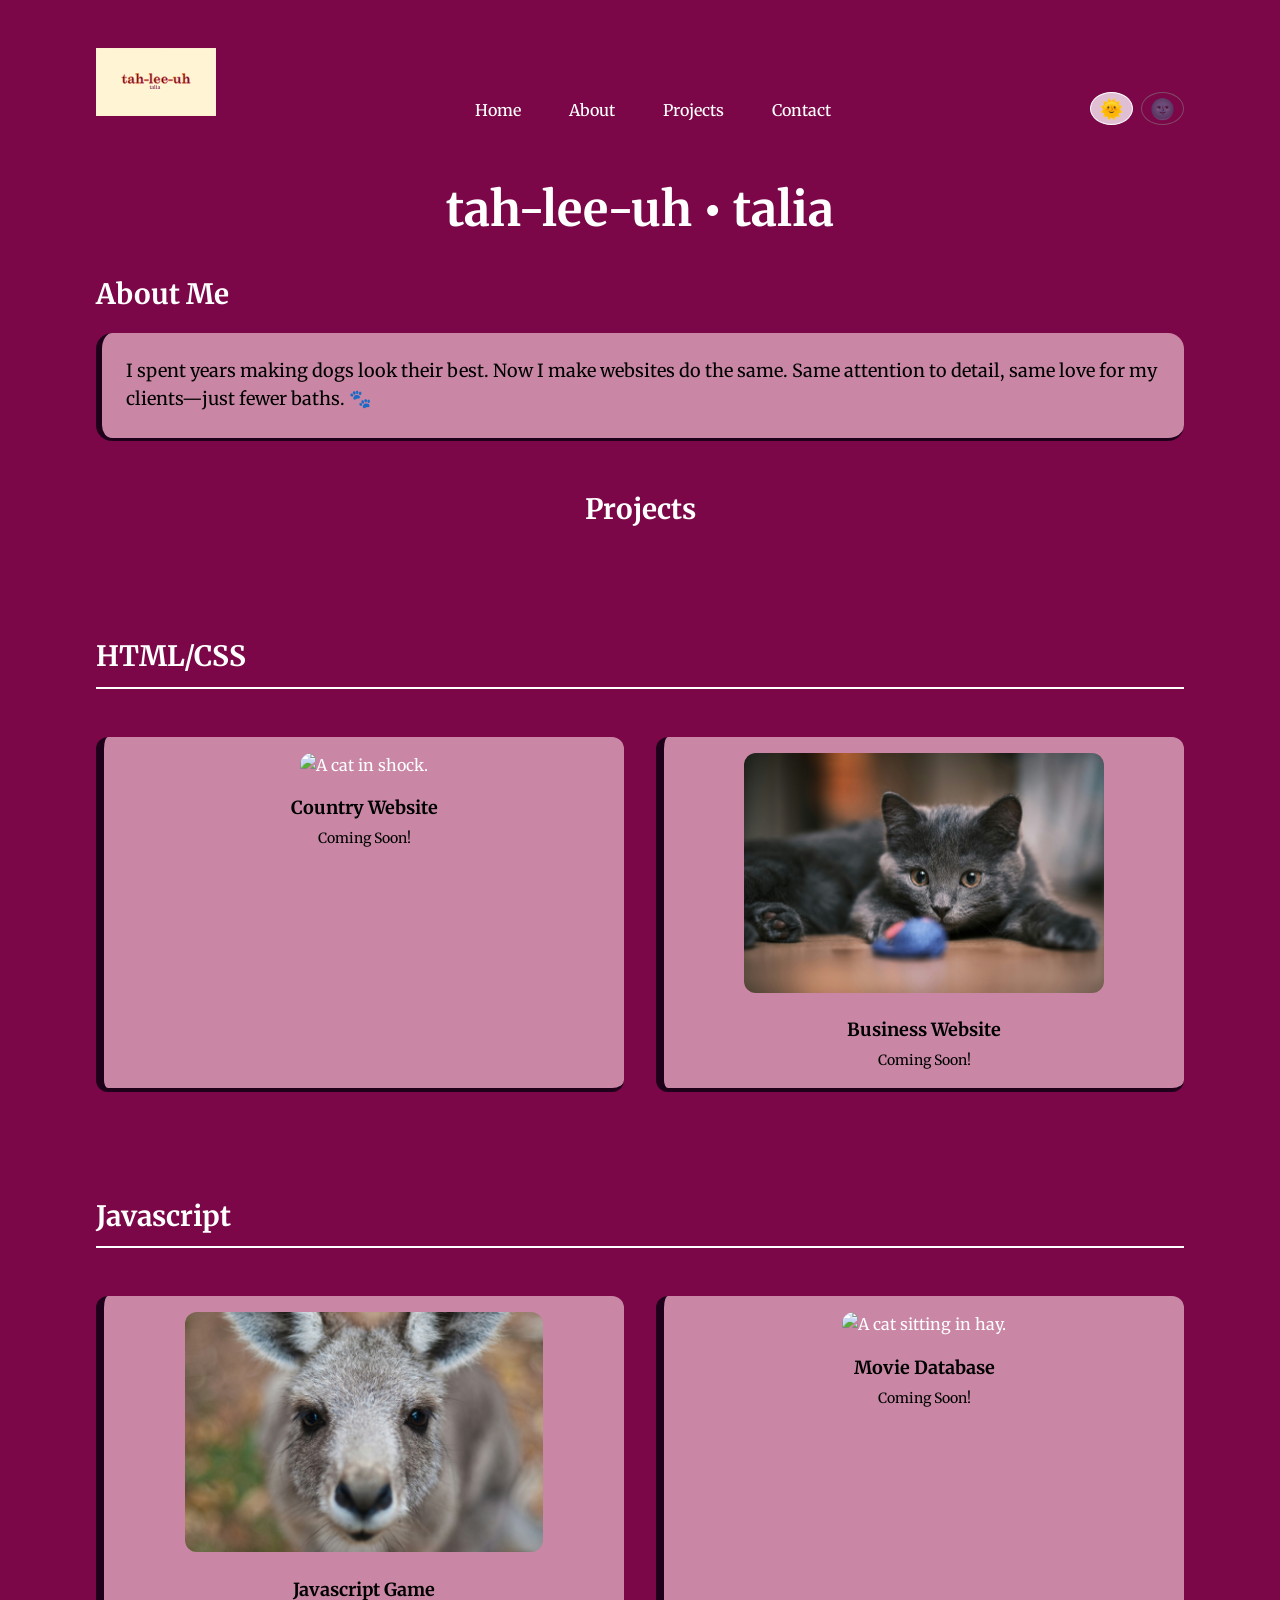
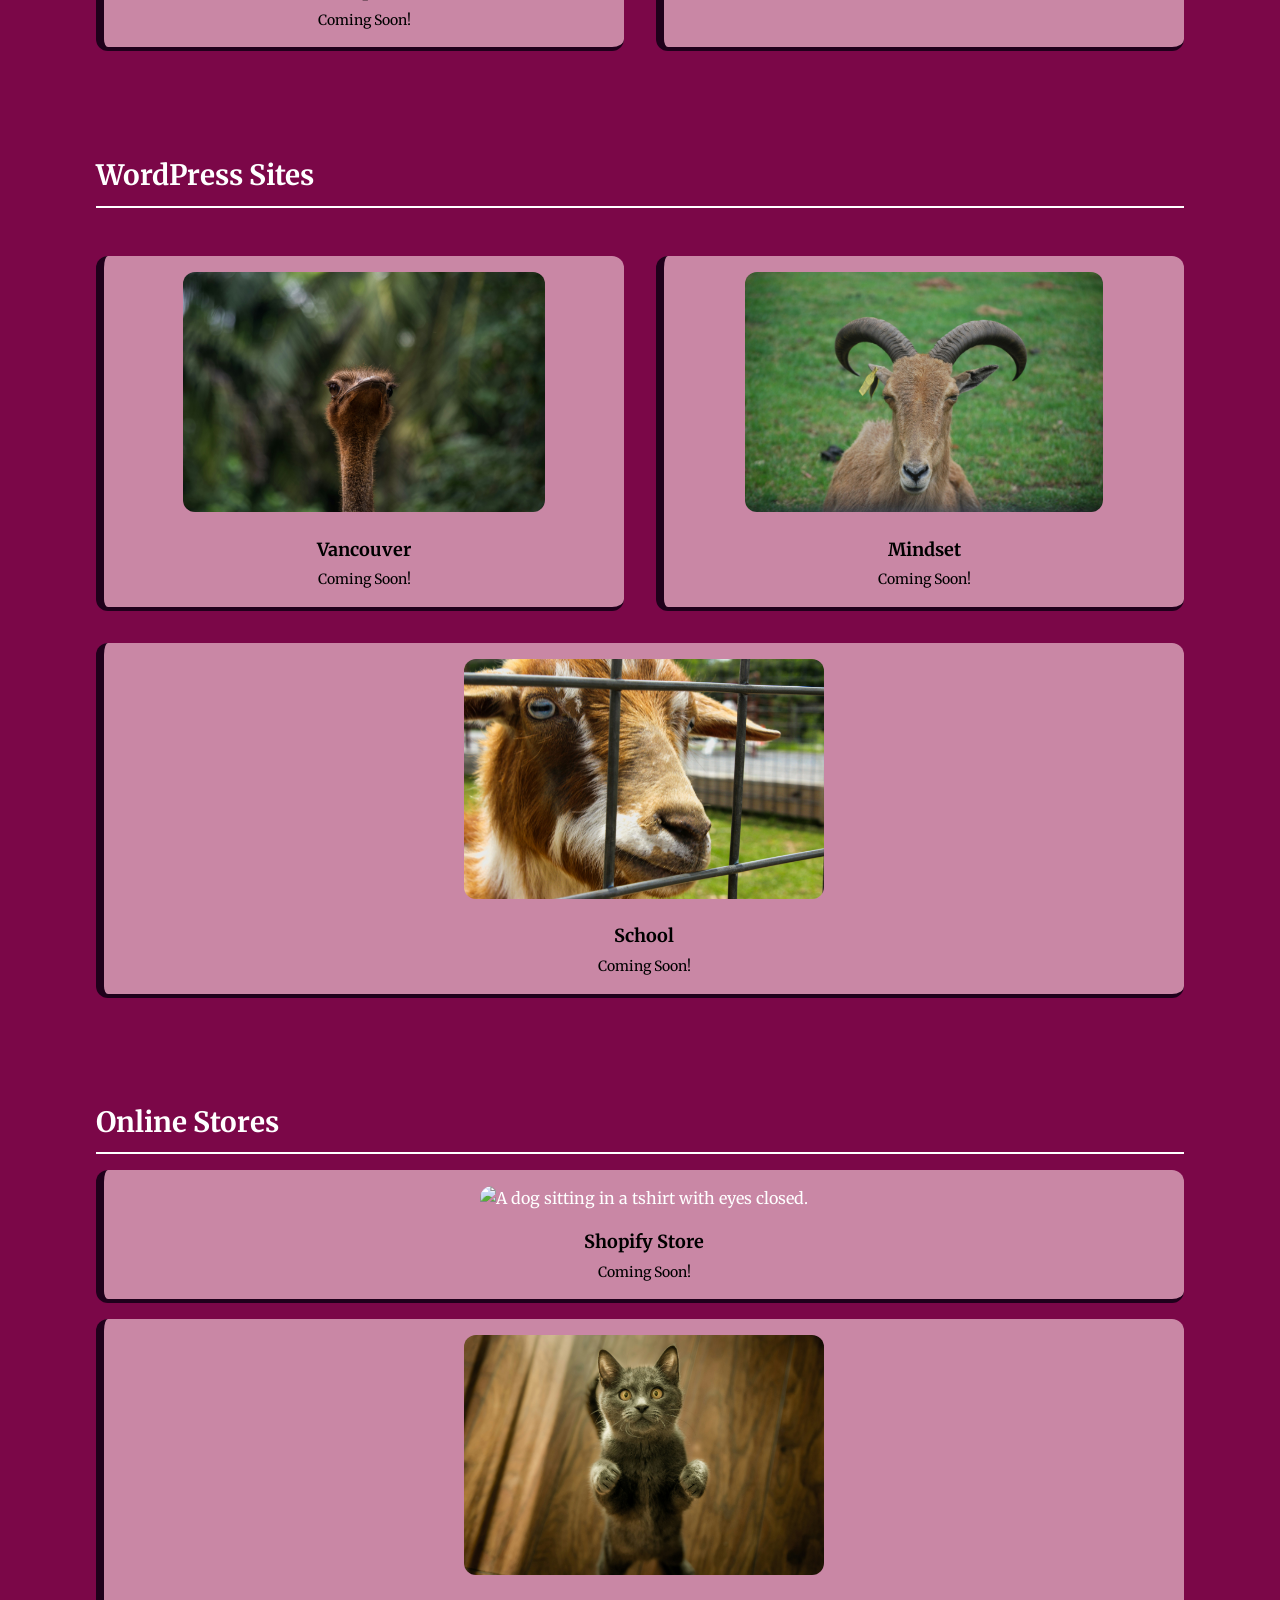
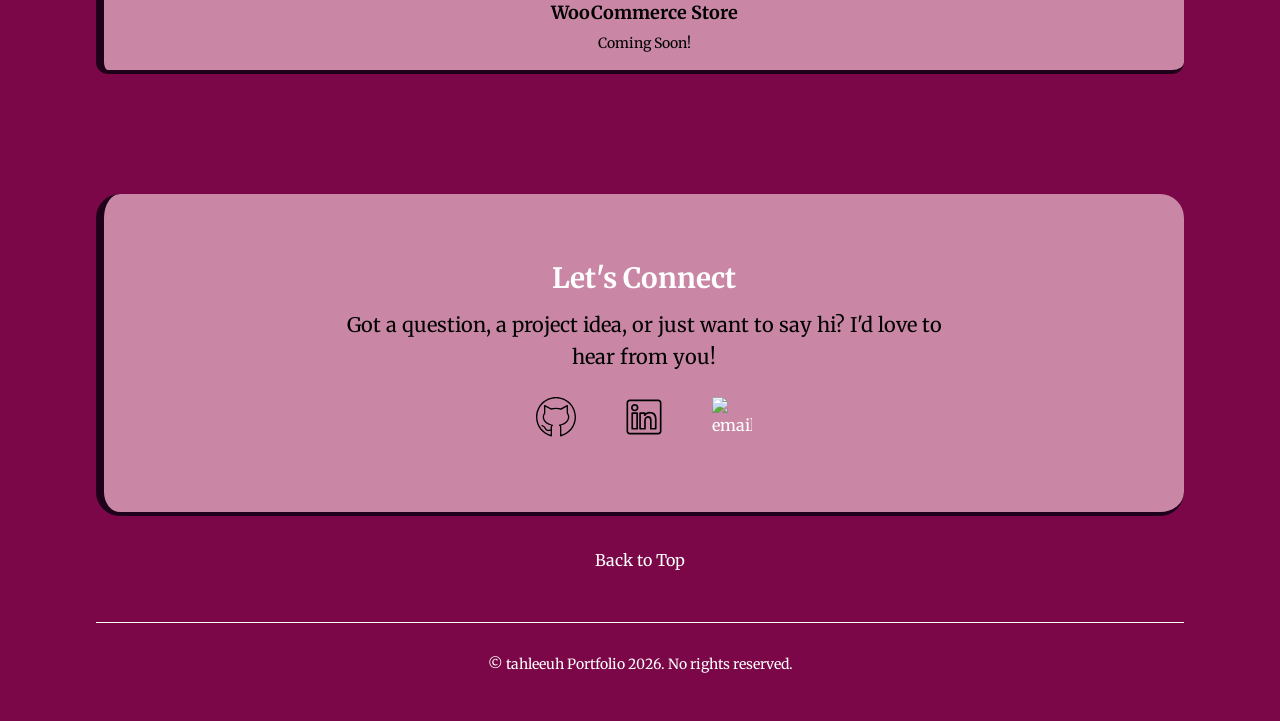
==== index.html @ 6b8c1e4c "deleted the extra htmls as I didn't need them" ====
<!doctype html>
<html lang="en">
  <head>
    <meta charset="UTF-8" />
    <meta name="viewport" content="width=device-width, initial-scale=1.0" />
    <title>tahleeuh portfolio page</title>
    <link rel="stylesheet" href="styles/normalize-fwd.css" />
    <link rel="stylesheet" href="styles/styles.css" />
    <link rel="preconnect" href="https://fonts.googleapis.com" />
    <link rel="preconnect" href="https://fonts.gstatic.com" crossorigin />
    <link
      href="https://fonts.googleapis.com/css2?family=Lexend:wght@100..900&family=Merriweather:ital,opsz,wght@0,18..144,300..900;1,18..144,300..900&display=swap"
      rel="stylesheet"
    />
  </head>
  <body id="top">
    <header class="flexbox">
      <p><img src="images/nav-logo-4.svg" alt="logo" /></p>
      <nav>
        <ul>
          <li><a href="index.html">Home</a></li>
          <li><a href="index.html#about">About</a></li>
          <li><a href="index.html#projects">Projects</a></li>
          <li><a href="index.html#contact">Contact</a></li>
        </ul>
      </nav>
      <div>
        <button
          id="theme-toggle-light"
          aria-label="Toggle light mode"
          title="light"
        >
          🌞
        </button>
        <button
          id="theme-toggle-dark"
          aria-label="Toggle dark mode"
          title="dark"
        >
          🌚
        </button>
      </div>
    </header>

    <main>
      <h1 id="home">tah-lee-uh • talia</h1>

      <section>
        <h2 id="about">About Me</h2>
        <p class="bio">
          I spent years making dogs look their best. Now I make websites do the
          same. Same attention to detail, same love for my clients—just fewer
          baths. 🐾
        </p>
      </section>

      <section class="section-projects">
        <h2 class="projects" id="projects">Projects</h2>
        <!-- Project 1 -->
        <div class="projects">
          <h2>HTML/CSS</h2>
          <article class="projects-wrapper">
            <a href="#"
              ><img
                class="project-image"
                src="images/projects-1-coming-soon-unsplash.jpg"
                alt="A cat in shock."
            /></a>
            <div class="project-title">
              <h2>Country Website</h2>
              <p class="project-date">Coming Soon!</p>
            </div>
          </article>

          <article class="projects-wrapper">
            <a href="#"
              ><img
                class="project-image"
                src="images/projects-2-coming-soon-unsplash.jpg"
                alt="A cat looking at a blue toy mouse."
            /></a>
            <div class="project-title">
              <h2>Business Website</h2>
              <p class="project-date">Coming Soon!</p>
            </div>
          </article>
        </div>

        <div class="projects">
          <h2>Javascript</h2>
          <article class="projects-wrapper">
            <a href="#"
              ><img
                class="project-image"
                src="images/projects-3-coing-soon-unsplash.jpg"
                alt="A kangaroo looking up."
            /></a>
            <div class="project-title">
              <h2>Javascript Game</h2>
              <p class="project-date">Coming Soon!</p>
            </div>
          </article>

          <article class="projects-wrapper">
            <a href="#"
              ><img
                class="project-image"
                src="images/projects-4-coming-soon-unsplash.jpg"
                alt="A cat sitting in hay."
            /></a>
            <div class="project-title">
              <h2>Movie Database</h2>
              <p class="project-date">Coming Soon!</p>
            </div>
          </article>
        </div>

        <div class="projects">
          <h2>WordPress Sites</h2>
          <article class="projects-wrapper">
            <a href="#"
              ><img
                class="project-image"
                src="images/projects-5-coming-soon-unsplash.jpg"
                alt="An ostrich staring blankly."
            /></a>
            <div class="project-title">
              <h2>Vancouver</h2>
              <p class="project-date">Coming Soon!</p>
            </div>
          </article>

          <article class="projects-wrapper">
            <a href="#"
              ><img
                class="project-image"
                src="images/projects-6-coming-soon-unsplash.jpg"
                alt="A goat squinting."
            /></a>
            <div class="project-title">
              <h2>Mindset</h2>
              <p class="project-date">Coming Soon!</p>
            </div>
          </article>

          <article class="projects-wrapper">
            <a href="#"
              ><img
                class="project-image"
                src="images/projects-7-coming-soon-unsplash.jpg"
                alt="A goat staring through a fence."
            /></a>
            <div class="project-title">
              <h2>School</h2>
              <p class="project-date">Coming Soon!</p>
            </div>
          </article>
        </div>

        <div class="projects">
          <h2>Online Stores</h2>
          <article class="projects-wrapper">
            <a href="#"
              ><img
                class="project-image"
                src="images/projects-8-coming-soon-unsplash.jpg"
                alt="A dog sitting in a tshirt with eyes closed."
            /></a>
            <div class="project-title">
              <h2>Shopify Store</h2>
              <p class="project-date">Coming Soon!</p>
            </div>
          </article>

          <article class="projects-wrapper">
            <a href="#"
              ><img
                class="project-image"
                src="images/projects-9-coming-soon-unsplash.jpg"
                alt="A cat looking up on hinds."
            /></a>
            <div class="project-title">
              <h2>WooCommerce Store</h2>
              <p class="project-date">Coming Soon!</p>
            </div>
          </article>
        </div>
      </section>

      <!-- Let's Connect Section -->
      <section class="social-media" id="contact">
        <h2>Let's Connect</h2>
        <p class="connect-message">
          Got a question, a project idea, or just want to say hi? I'd love to
          hear from you!
        </p>

        <div class="social-links">
          <a href="https://github.com/taliaairma">
            <img
              class="social-icon"
              src="images/github-icon.svg"
              alt="github-icon"
              width="40"
              height="40"
            />
          </a>

          <a href="https://www.linkedin.com/in/talia-lhi-zhuang/">
            <img
              class="social-icon"
              src="images/linkedin-icon.svg"
              alt="linkedin-icon"
              width="40"
              height="40"
            />
          </a>

          <a href="mailto:talia.irma_@live.com">
            <img
              class="social-icon"
              src="images/email-icon.svg"
              alt="email-icon"
              width="40"
              height="40"
            />
          </a>
        </div>
      </section>
      <p><a href="#top">Back to Top</a></p>
    </main>
    <footer>
      <p>&copy; tahleeuh Portfolio 2026. No rights reserved.</p>
    </footer>

    <script src="scripts/javascript.js"></script>
  </body>
</html>
---- styles/styles.css ----
body {
  background-color: #7b0748;
  font-family: "Merriweather", serif;
  line-height: 1.6;
  font-size: 1rem;
  color: #ffffff;
  margin: 0;
  padding: 1rem;
}

h1,
h2,
h3,
h4,
h5,
h6 {
  margin: 0.5em 0;
}

h1 {
  font-size: 2rem;
  text-align: center;
}

h2 {
  font-size: 1.5rem;
}

/* Links */
a {
  color: #ffffff;
  text-decoration: none;
}

a:hover {
  color: #1f001b;
  text-decoration: none;
}

/* Header */
.flexbox {
  display: flex;
  justify-content: space-between;
  align-items: baseline;
  flex-wrap: wrap;
  gap: 1rem;
  margin-bottom: 2rem;
}

.flexbox img {
  width: 120px;
  align-items: baseline;
  /* height: auto; */
}

nav ul {
  display: flex;
  justify-content: center;
  list-style: none;
  gap: 2rem;
  padding: 0;
  margin: 0;
}

nav a {
  font-weight: 500;
  padding: 0.5rem;
}

/* Theme Toggle Buttons */
header div {
  display: flex;
  gap: 0.5rem;
}

#theme-toggle-light,
#theme-toggle-dark {
  background: none;
  border: 1px solid #ffffff;
  border-radius: 50%;
  font-size: 1.25rem;
  cursor: pointer;
  padding: 0.25rem 0.5rem;
  transition: transform 0.2s;
}

#theme-toggle-light:hover,
#theme-toggle-dark:hover {
  transform: scale(1.1);
}

/* Bio */
.bio {
  font-size: 1.125rem;
  background-color: #c987a5;
  color: #000000;
  padding: 1.5rem;
  border-radius: 16px;
  border-left: 6.5px solid #1f001b;
  border-bottom: 3.5px solid #1f001b;
  margin: 1rem 0;
}

/* Projects Section */
.section-projects {
  margin: 2rem 0;
}

/* Each category group (HTML/CSS, Javascript, etc.) */
.projects {
  margin-bottom: 2.5rem;
}

/* Project Titles */
.projects > h2 {
  color: #ffffff;
  border-bottom: 2px solid #ffffff;
  padding-bottom: 0.5rem;
  margin-bottom: 1rem;
}

/* Individual Project Card */
.projects-wrapper {
  display: flex;
  align-items: center;
  gap: 1rem;
  background-color: #c987a5;
  color: #000000;
  border-radius: 12px;
  padding: 1rem;
  margin-bottom: 1rem;
  border-left: 8px solid #1f001b;
  border-bottom: 4px solid #1f001b;
  transition:
    transform 0.2s,
    box-shadow 0.2s;
}

.projects-wrapper:hover {
  transform: translateY(-4px);
  box-shadow: 0 4px 12px rgba(255, 255, 255, 0.637);
}

/* Project Image */
.project-image {
  width: 120px;
  height: 120px;
  object-fit: cover;
  border-radius: 12px;
}

/* Project Text Area */
.project-title h2,
.project-title h3 {
  margin: 0;
  font-size: 1.125rem;
}

.project-date {
  margin: 0.25rem 0 0;
  font-size: 0.875rem;
  color: #000000;
}

/* Back to Top Link */
main > p {
  text-align: center;
  margin: 2rem 0;
}

main > p a {
  display: inline-block;
  color: #ffffff;
}

main > p a:hover {
  text-decoration: none;
  color: #e05a8a;
  transform: scale(1.1);
}

/* Let's Connect Section */
.social-media {
  text-align: center;
  background-color: #c987a5;
  border-left: 8px solid #1f001b;
  border-bottom: 4px solid #1f001b;
  border-radius: 24px;
  color: #000000;
  padding: 2rem 1.5rem;
  margin: 3rem 0 2rem;
}

.social-media h2 {
  color: #ffffff;
  margin-bottom: 0.5rem;
}

.connect-message {
  font-size: 1.125rem;
  max-width: 500px;
  margin: 0 auto 1.5rem;
}

.social-links {
  display: flex;
  flex-wrap: wrap;
  justify-content: center;
  gap: 2rem;
}

.social-icon {
  display: inline-flex;
  flex-wrap: wrap;
  align-items: center;
  gap: 0.5rem;
}

.social-icon:hover {
  transform: translateY(-4px);
  text-decoration: none;
}

.social-icon .icon {
  width: 40px;
  height: 40px;
}

.social-icon span {
  font-size: 0.875rem;
  font-weight: 500;
}

/* Footer */
footer {
  text-align: center;
  margin-top: 3rem;
  padding-top: 1rem;
  border-top: 1px solid #ffffff;
  font-size: 0.875rem;
}

/* --------------------------------
# Desktop Styles
----------------------------------- */
@media (min-width: 48em) {
  body {
    max-width: 1920px;
    margin: 0 auto;
    padding: 2rem 4rem;
  }

  h1 {
    font-size: 3rem;
  }

  h2 {
    font-size: 1.75rem;
  }

  /* Project Grid */
  .section-projects {
    display: flex;
    flex-direction: column;
    gap: 3rem;
  }

  /* Make all project cards in a row have consistent styling */
  .projects-wrapper {
    flex-direction: column;
    text-align: center;
  }

  .project-image {
    width: 100%;
    height: 200px;
    object-fit: cover;
  }

  .project-title h3 {
    margin-top: 0.75rem;
  }

  /* Category Headings */
  .projects > h2 {
    width: 100%;
  }

  /* Project 1 & 2: HTML/CSS */
  .projects:first-child {
    display: flex;
    flex-wrap: wrap;
    gap: 2rem;
    justify-content: center;
  }

  .projects:first-child .projects-wrapper {
    flex: 1;
    min-width: calc(50% - 2rem);
    margin-bottom: 0;
  }

  /* Projects 3 & 4: Javascript */
  .projects:nth-child(2) {
    display: flex;
    flex-wrap: wrap;
    gap: 2rem;
    justify-content: center;
  }

  .projects:nth-child(2) .projects-wrapper {
    flex: 1;
    min-width: calc(50% - 2rem);
    margin-bottom: 0;
  }

  /* Projects 5, 6 & 7: WordPress */
  .projects:nth-child(3) {
    display: flex;
    flex-wrap: wrap;
    justify-content: center;
    gap: 2rem;
  }

  .projects:nth-child(3) .projects-wrapper {
    flex: 1;
    min-width: calc(33.333% - 2rem);
    margin-bottom: 0;
  }

  /* Project 8 & 9: Online Stores */
  .projects:nth-child(4) {
    display: flex;
    flex-wrap: wrap;
    justify-content: center;
    gap: 2rem;
  }

  .projects:nth-child(4) .projects-wrapper {
    flex: 1;
    min-width: calc(50% - 2rem);
    margin-bottom: 0;
  }

  /* Let's Connect Desktop Styles */
  .social-media {
    padding: 3rem 2rem;
    margin: 4rem 0 2rem;
  }

  .connect-message {
    font-size: 1.25rem;
    max-width: 600px;
  }

  .social-icon .icon {
    width: 48px;
    height: 48px;
  }

  .social-links {
    gap: 3rem;
  }
}

/* ------------------------------------------
# Extra Large Desktop
-------------------------------------------- */

@media (min-width: 75em) {
  body {
    padding: 2rem 6rem;
  }

  .project-image {
    height: 240px;
  }

  .projects-wrapper {
    transition:
      transform 0.3s,
      box-shadow 0.3s;
  }

  .projects-wrapper:hover {
    transform: translateY(-8px);
    box-shadow: 0 8px 24px rgba(255, 255, 255, 0.637);
  }
}

/* --------------------------------
# Ultra Wide 
-------------------------------- */
@media (min-width: 120em) {
  body {
    max-width: 1920px;
    margin: 0 auto;
    padding: 2rem 8rem;
  }

  .section-projects {
    gap: 4rem;
  }

  .project-image {
    height: 260px;
  }

  .projects > h2 {
    font-size: 2rem;
  }

  .project-title h2,
  .project-title h3 {
    font-size: 1.35rem;
  }

  .project-date {
    font-size: 1rem;
  }
}

/* --------------------------------
# Dark Mode Styles
-------------------------------- */
body.dark-mode {
  background-color: #1f001b;
  color: #ffffff;
}

body.dark-mode .bio {
  background-color: #1f001b;
  border-left-color: #7b0748;
  border-bottom-color: #7b0748;
  color: #f5e6e6;
}

body.dark-mode .projects-wrapper {
  background-color: #1f001b;
  border-left: 8px solid #7b0748;
  border-bottom: 2px solid #7b0748;
  color: #ffffff;
  /* box-shadow: 0 2px 8px rgba(255, 255, 255, 0.637); */
}

body.dark-mode .projects-wrapper:hover {
  box-shadow: rgba(255, 255, 255, 0.637);
}

body.dark-mode .project-date {
  color: #ffffff;
}

body.dark-mode a {
  color: #ffa0c0;
}

body.dark-mode a:hover {
  color: #ffffff;
}

body.dark-mode main > p a {
  /* background-color: #ff7bac; */
  color: #ffffff;
}

body.dark-mode footer {
  border-top-color: #7b0748;
}

body.dark-mode .social-media {
  background-color: #1f001b;
  border-left: 8px solid #7b0748;
  border-bottom: 4px solid #7b0748;
  color: #ffffff;
}

body.dark-mode .social-media h2 {
  color: #ffa0c0;
}

body.dark-mode .social-icon {
  filter: drop-shadow(0 0 2px #ffffff) brightness(1.1);
}

body.dark-mode .social-icon:hover {
  filter: brightness(1.2);
  transform: translateY(-4px);
  /* box-shadow: 0 2px 8px rgba(251, 241, 252, 0.788); */
}

/* Dark Mode theme buttons - active state */
body.dark-mode #theme-toggle-light {
  opacity: 0.5;
  border-color: #888;
}

body.dark-mode #theme-toggle-dark {
  opacity: 1;
  border-color: #ffffff;
  background-color: rgba(255, 123, 172, 0.219);
}

/* Light Mode theme buttons - active state */
body:not(.dark-mode) #theme-toggle-light {
  opacity: 1;
  border-color: #ffffff;
  background-color: rgba(251, 241, 252, 0.788);
}

body:not(.dark-mode) #theme-toggle-dark {
  opacity: 0.5;
  border-color: #888;
}
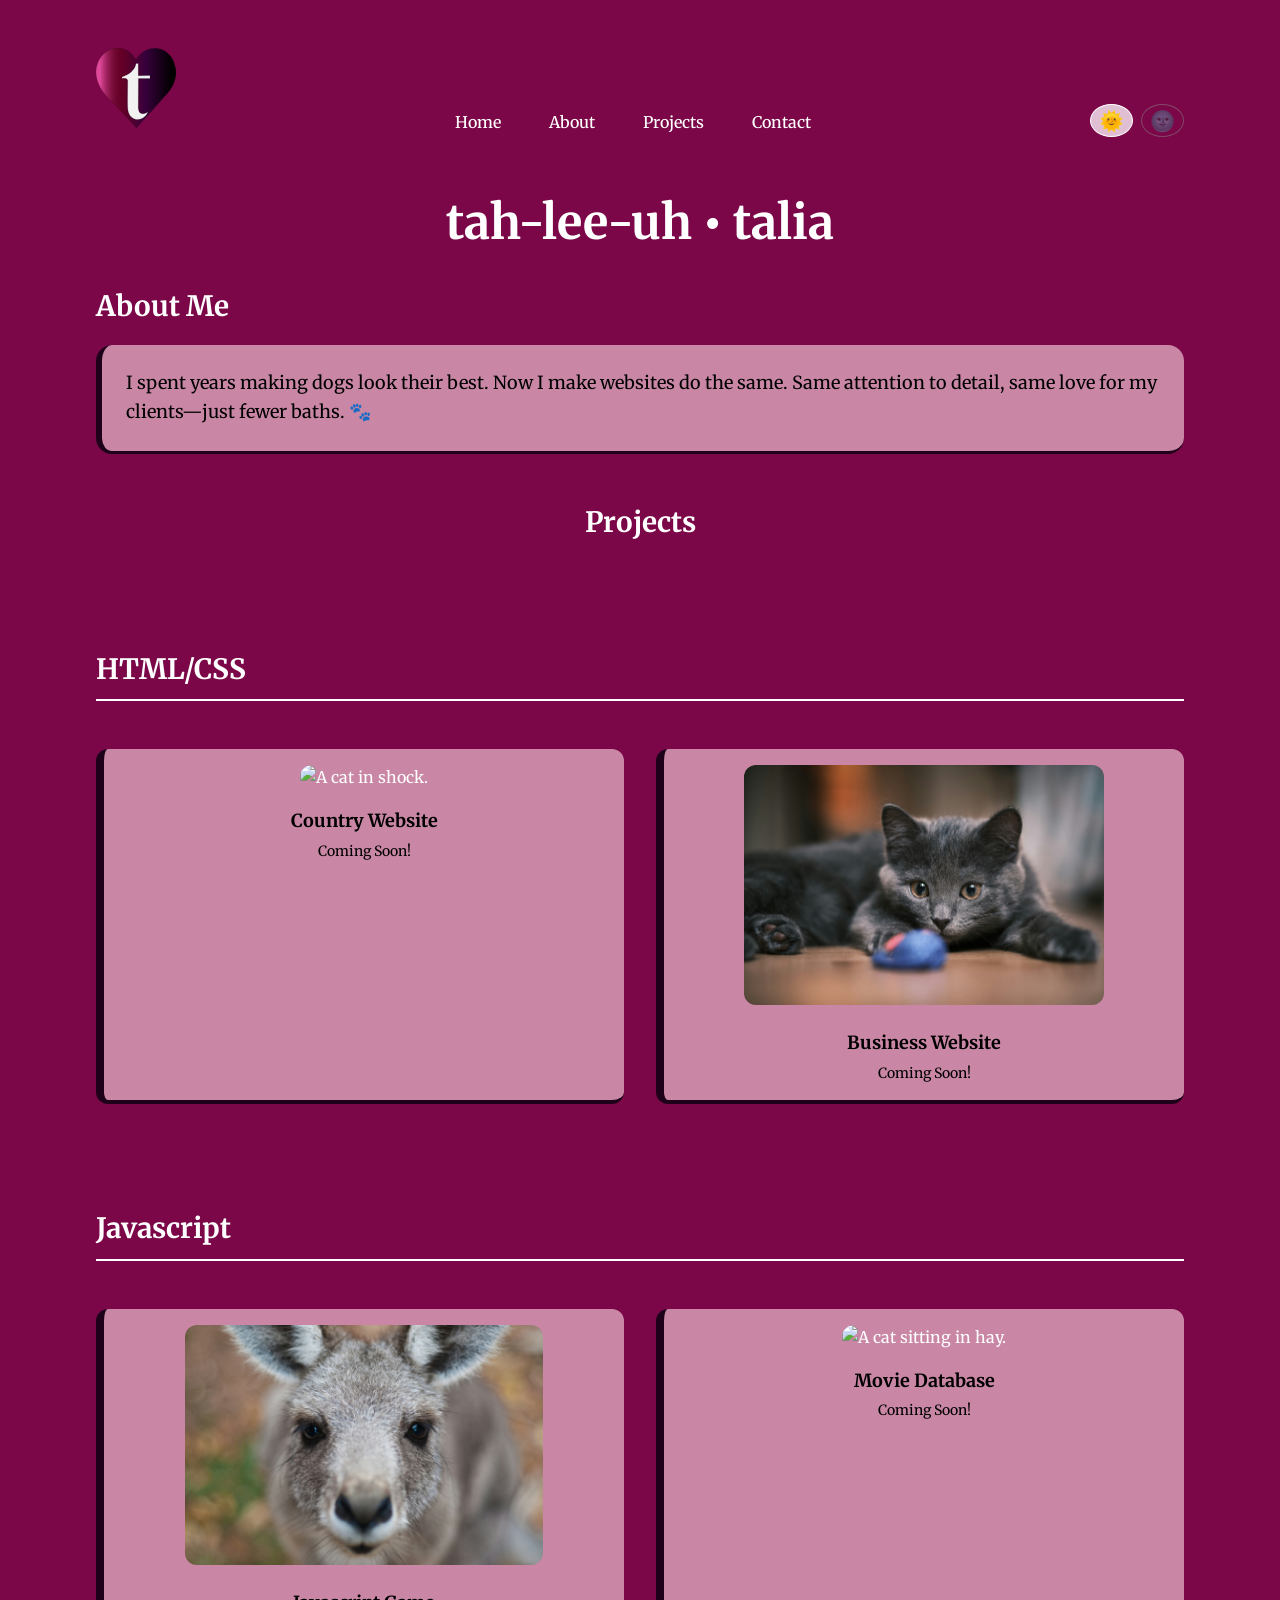
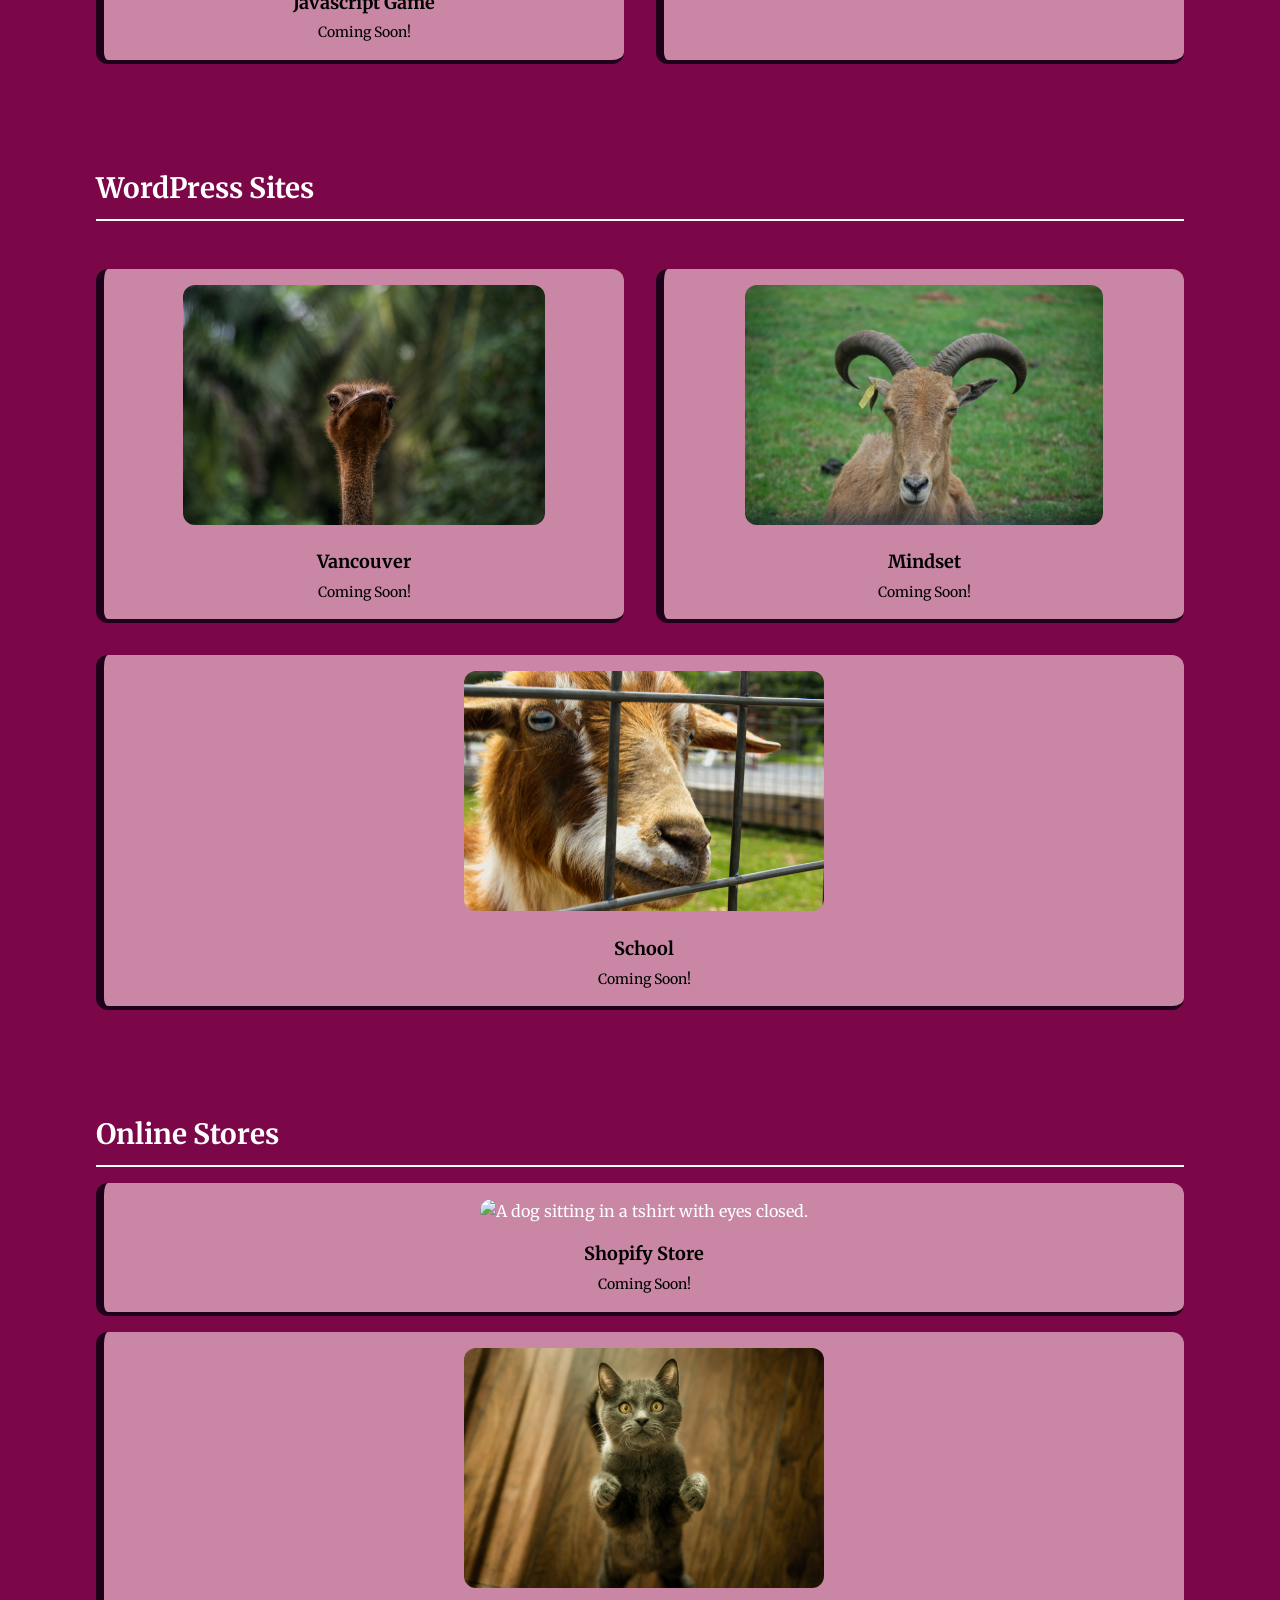
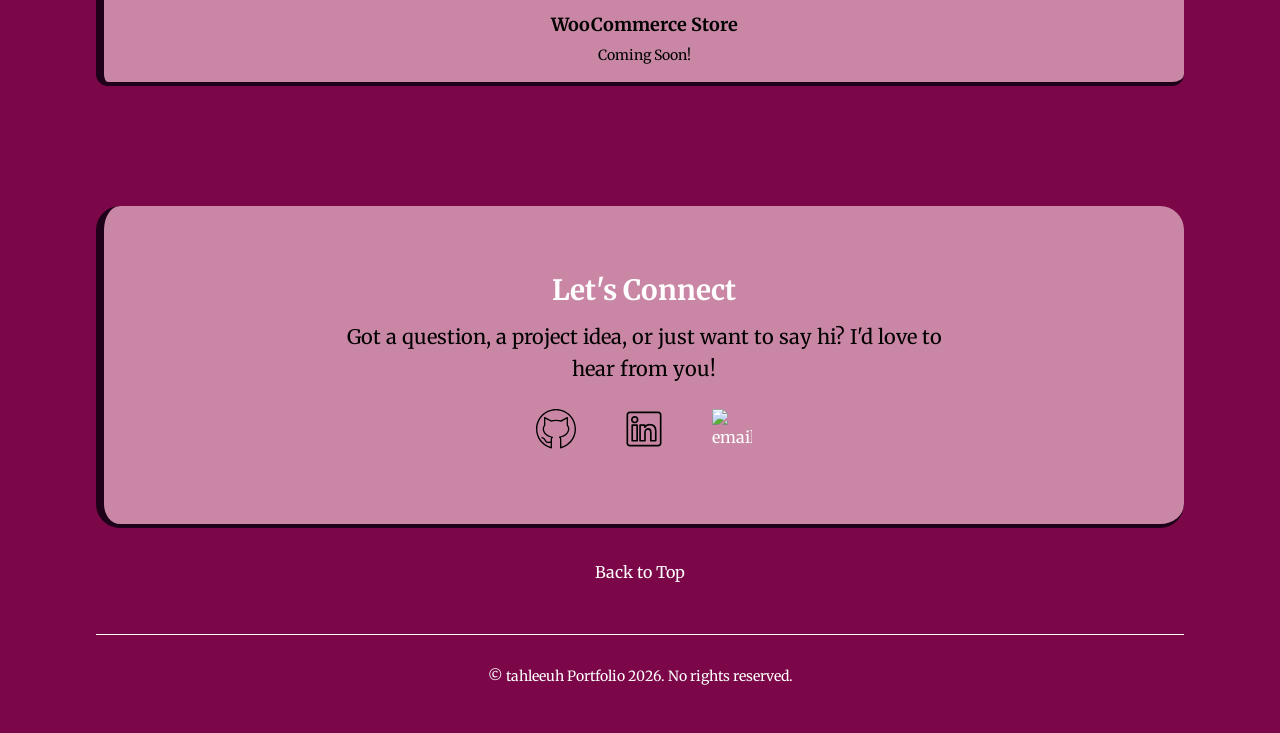
==== commit 09a8e283: "Changed logo and added favicon" ====
--- a/index.html
+++ b/index.html
@@ -6,6 +6,7 @@
     <title>tahleeuh portfolio page</title>
     <link rel="stylesheet" href="styles/normalize-fwd.css" />
     <link rel="stylesheet" href="styles/styles.css" />
+    <link rel="shortcut icon" href="images/logo.svg" type="image/x-icon" />
     <link rel="preconnect" href="https://fonts.googleapis.com" />
     <link rel="preconnect" href="https://fonts.gstatic.com" crossorigin />
     <link
@@ -15,7 +16,7 @@
   </head>
   <body id="top">
     <header class="flexbox">
-      <p><img src="images/nav-logo-4.svg" alt="logo" /></p>
+      <p><img src="images/logo.svg" alt="logo" /></p>
       <nav>
         <ul>
           <li><a href="index.html">Home</a></li>
--- a/styles/styles.css
+++ b/styles/styles.css
@@ -48,7 +48,7 @@
 }
 
 .flexbox img {
-  width: 120px;
+  width: 80px;
   align-items: baseline;
   /* height: auto; */
 }
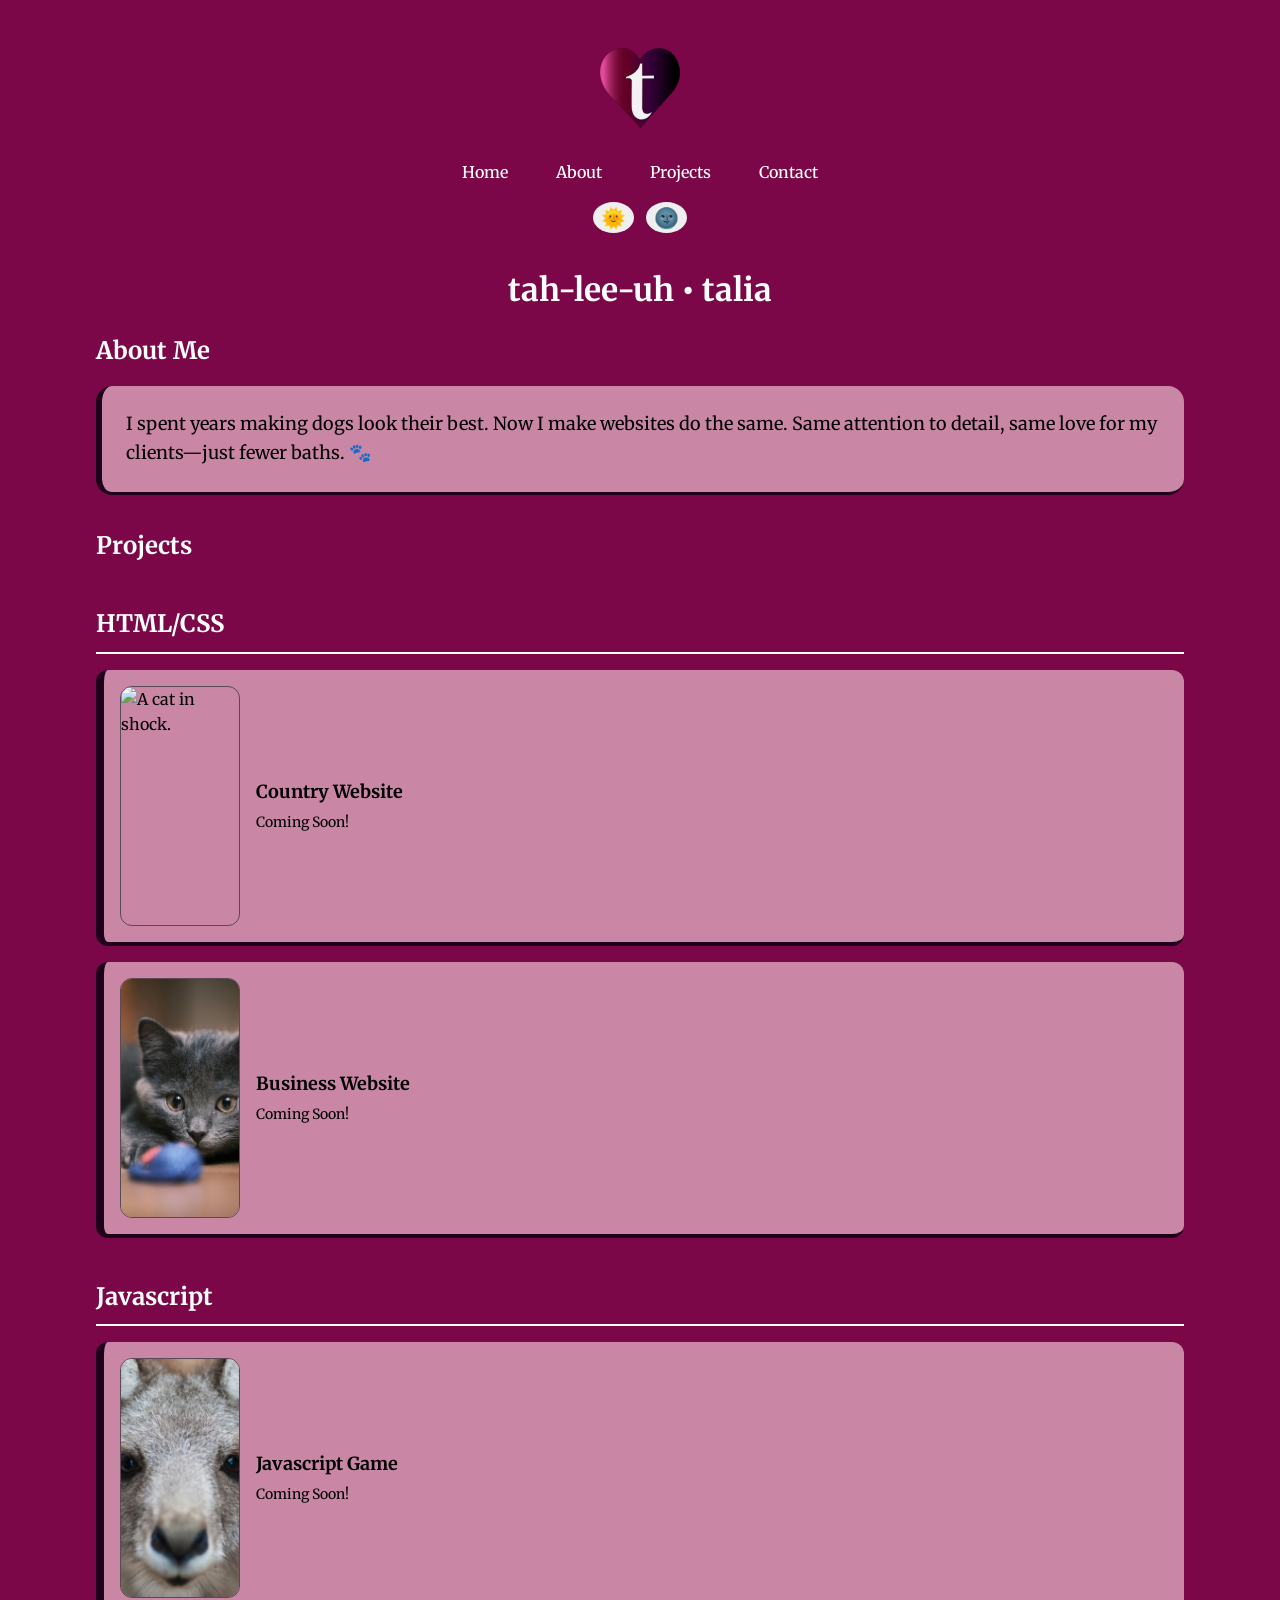
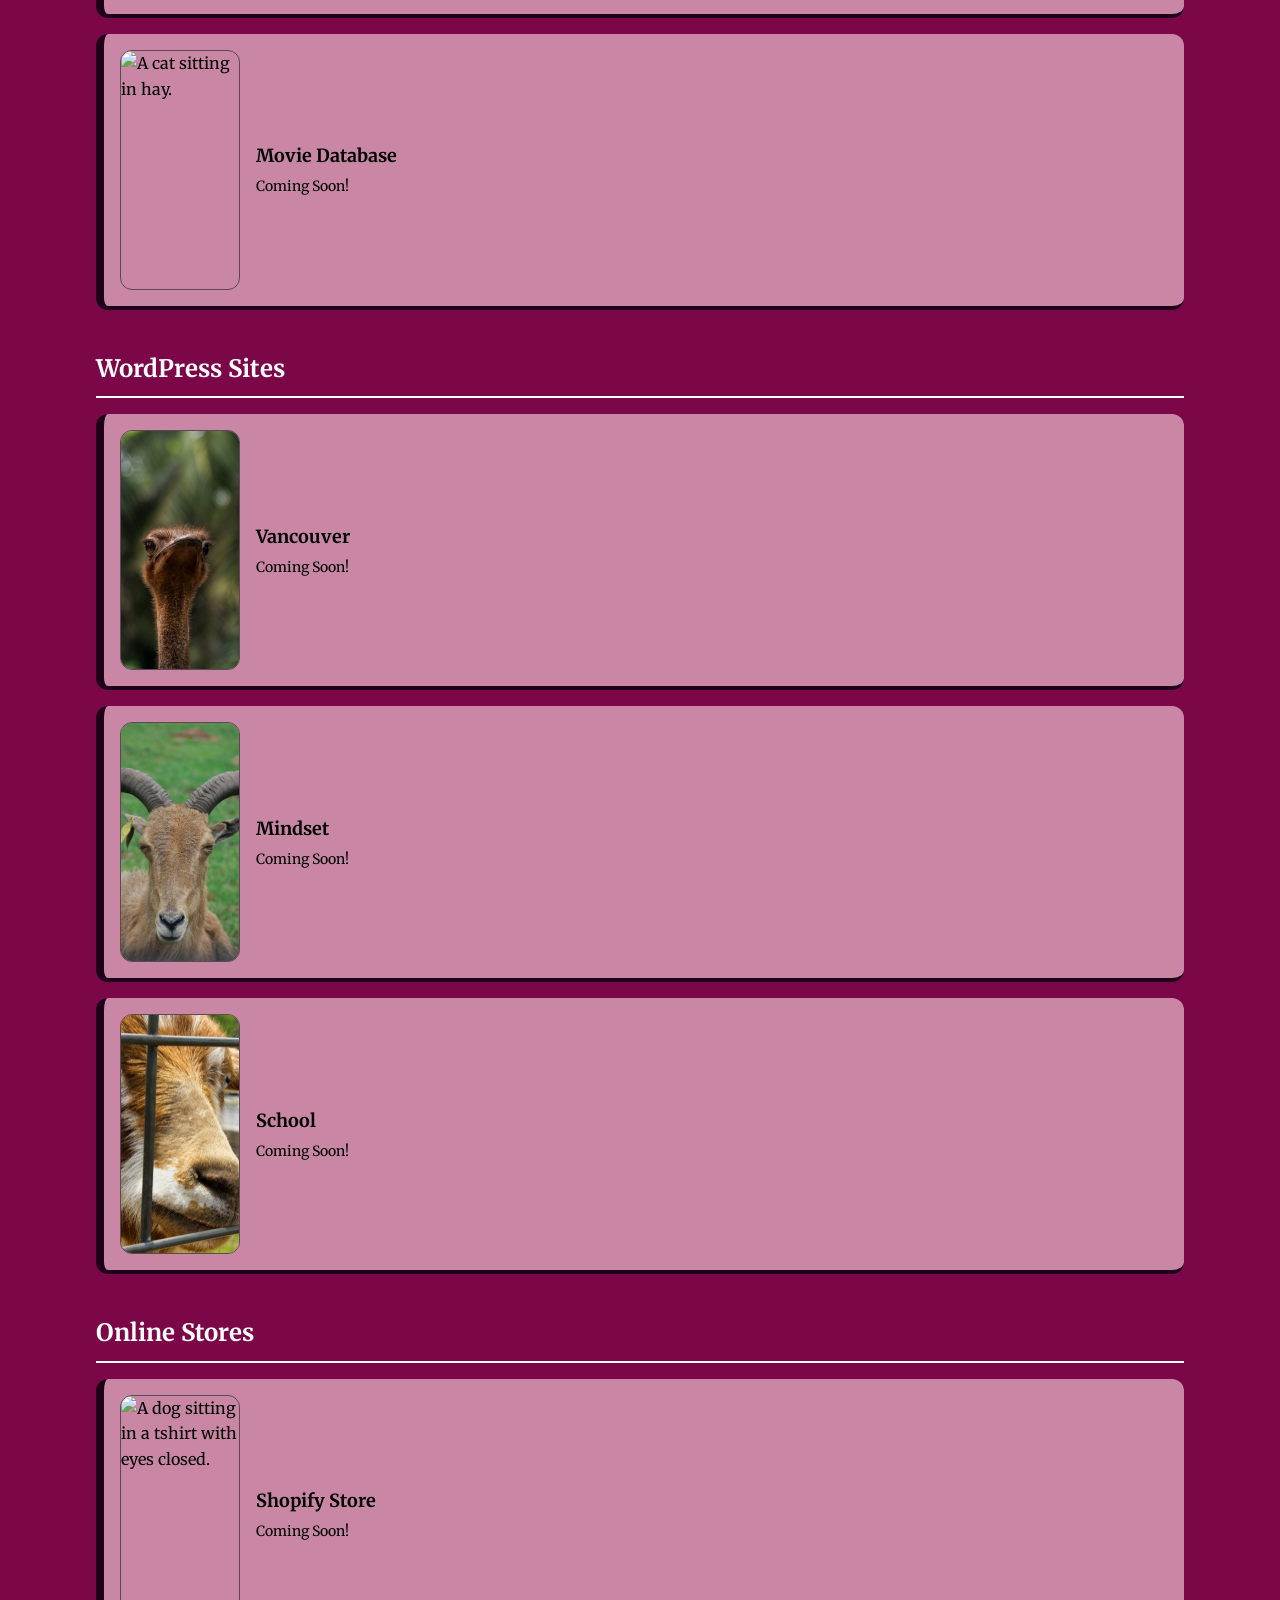
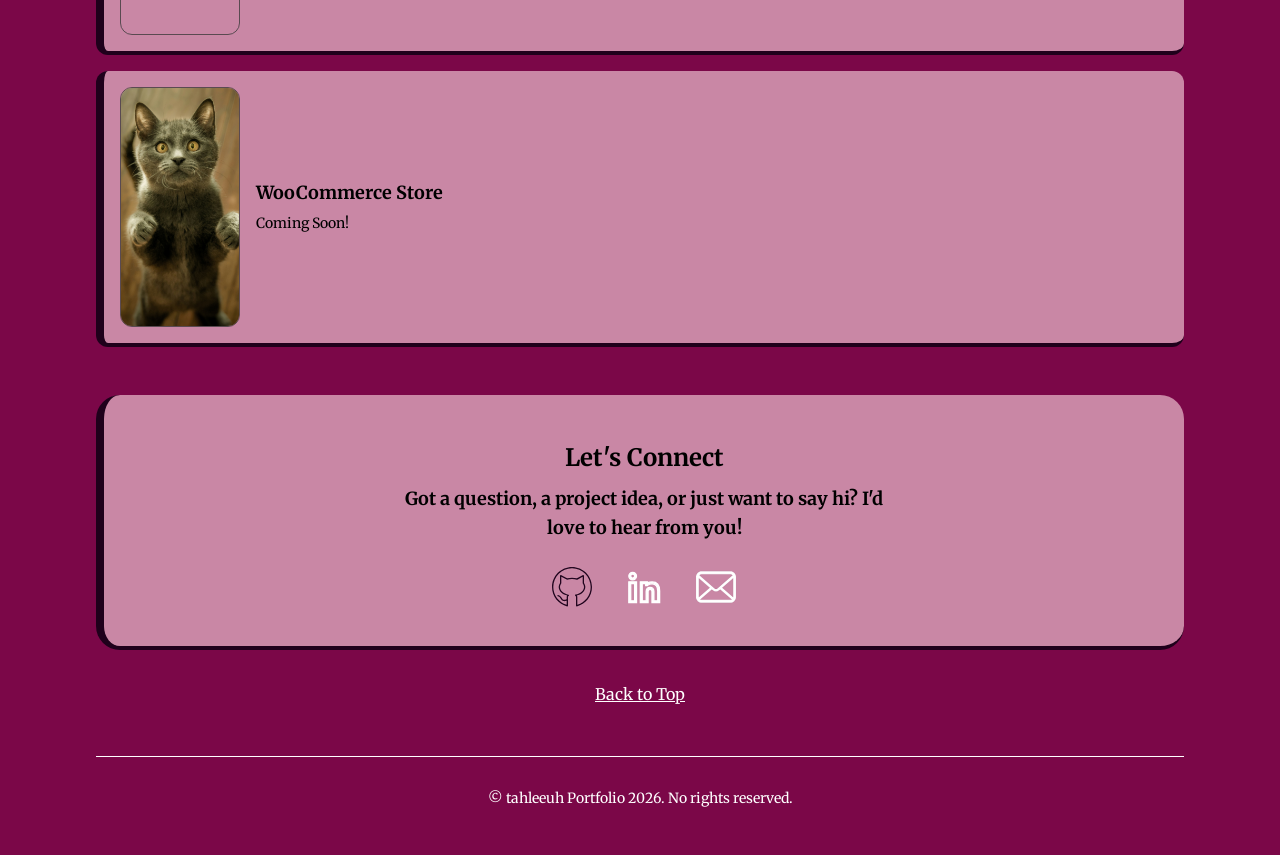
==== commit bf3fa42f: "editing the icons to diversify light/dark mode" ====
--- a/index.html
+++ b/index.html
@@ -60,131 +60,139 @@
         <!-- Project 1 -->
         <div class="projects">
           <h2>HTML/CSS</h2>
-          <article class="projects-wrapper">
-            <a href="#"
-              ><img
+          <a href="#" class="project-card-link">
+            <article class="projects-wrapper">
+              <img
                 class="project-image"
                 src="images/projects-1-coming-soon-unsplash.jpg"
                 alt="A cat in shock."
-            /></a>
-            <div class="project-title">
-              <h2>Country Website</h2>
-              <p class="project-date">Coming Soon!</p>
-            </div>
-          </article>
-
-          <article class="projects-wrapper">
-            <a href="#"
-              ><img
+              />
+              <div class="project-title">
+                <h2>Country Website</h2>
+                <p class="project-date">Coming Soon!</p>
+              </div>
+            </article>
+          </a>
+          <a href="#" class="project-card-link">
+            <article class="projects-wrapper">
+              <img
                 class="project-image"
                 src="images/projects-2-coming-soon-unsplash.jpg"
                 alt="A cat looking at a blue toy mouse."
-            /></a>
-            <div class="project-title">
-              <h2>Business Website</h2>
-              <p class="project-date">Coming Soon!</p>
-            </div>
-          </article>
+              />
+              <div class="project-title">
+                <h2>Business Website</h2>
+                <p class="project-date">Coming Soon!</p>
+              </div>
+            </article>
+          </a>
         </div>
 
         <div class="projects">
           <h2>Javascript</h2>
-          <article class="projects-wrapper">
-            <a href="#"
-              ><img
+          <a href="#" class="project-card-link">
+            <article class="projects-wrapper">
+              <img
                 class="project-image"
                 src="images/projects-3-coing-soon-unsplash.jpg"
                 alt="A kangaroo looking up."
-            /></a>
-            <div class="project-title">
-              <h2>Javascript Game</h2>
-              <p class="project-date">Coming Soon!</p>
-            </div>
-          </article>
-
-          <article class="projects-wrapper">
-            <a href="#"
-              ><img
+              />
+              <div class="project-title">
+                <h2>Javascript Game</h2>
+                <p class="project-date">Coming Soon!</p>
+              </div>
+            </article>
+          </a>
+
+          <a href="#" class="project-card-link">
+            <article class="projects-wrapper">
+              <img
                 class="project-image"
                 src="images/projects-4-coming-soon-unsplash.jpg"
                 alt="A cat sitting in hay."
-            /></a>
-            <div class="project-title">
-              <h2>Movie Database</h2>
-              <p class="project-date">Coming Soon!</p>
-            </div>
-          </article>
+              />
+              <div class="project-title">
+                <h2>Movie Database</h2>
+                <p class="project-date">Coming Soon!</p>
+              </div>
+            </article>
+          </a>
         </div>
 
         <div class="projects">
           <h2>WordPress Sites</h2>
-          <article class="projects-wrapper">
-            <a href="#"
-              ><img
+          <a href="#" class="project-card-link">
+            <article class="projects-wrapper">
+              <img
                 class="project-image"
                 src="images/projects-5-coming-soon-unsplash.jpg"
                 alt="An ostrich staring blankly."
-            /></a>
-            <div class="project-title">
-              <h2>Vancouver</h2>
-              <p class="project-date">Coming Soon!</p>
-            </div>
-          </article>
-
-          <article class="projects-wrapper">
-            <a href="#"
-              ><img
+              />
+              <div class="project-title">
+                <h2>Vancouver</h2>
+                <p class="project-date">Coming Soon!</p>
+              </div>
+            </article>
+          </a>
+
+          <a href="#" class="project-card-link">
+            <article class="projects-wrapper">
+              <img
                 class="project-image"
                 src="images/projects-6-coming-soon-unsplash.jpg"
                 alt="A goat squinting."
-            /></a>
-            <div class="project-title">
-              <h2>Mindset</h2>
-              <p class="project-date">Coming Soon!</p>
-            </div>
-          </article>
-
-          <article class="projects-wrapper">
-            <a href="#"
-              ><img
+              />
+              <div class="project-title">
+                <h2>Mindset</h2>
+                <p class="project-date">Coming Soon!</p>
+              </div>
+            </article>
+          </a>
+
+          <a href="#" class="project-card-link">
+            <article class="projects-wrapper">
+              <img
                 class="project-image"
                 src="images/projects-7-coming-soon-unsplash.jpg"
                 alt="A goat staring through a fence."
-            /></a>
-            <div class="project-title">
-              <h2>School</h2>
-              <p class="project-date">Coming Soon!</p>
-            </div>
-          </article>
+              />
+              <div class="project-title">
+                <h2>School</h2>
+                <p class="project-date">Coming Soon!</p>
+              </div>
+            </article>
+          </a>
         </div>
 
         <div class="projects">
           <h2>Online Stores</h2>
-          <article class="projects-wrapper">
-            <a href="#"
-              ><img
+          <a href="#" class="project-card-link">
+            <article class="projects-wrapper">
+              <img
                 class="project-image"
                 src="images/projects-8-coming-soon-unsplash.jpg"
                 alt="A dog sitting in a tshirt with eyes closed."
-            /></a>
-            <div class="project-title">
-              <h2>Shopify Store</h2>
-              <p class="project-date">Coming Soon!</p>
-            </div>
-          </article>
-
-          <article class="projects-wrapper">
-            <a href="#"
-              ><img
+              />
+              <div class="project-title">
+                <h2>Shopify Store</h2>
+                <p class="project-date">Coming Soon!</p>
+              </div>
+            </article>
+          </a>
+
+          <a href="#" class="project-card-link">
+            <article class="projects-wrapper">
+              <img
                 class="project-image"
                 src="images/projects-9-coming-soon-unsplash.jpg"
                 alt="A cat looking up on hinds."
-            /></a>
-            <div class="project-title">
-              <h2>WooCommerce Store</h2>
-              <p class="project-date">Coming Soon!</p>
-            </div>
-          </article>
+              />
+              <div class="project-title">
+                <h2>WooCommerce Store</h2>
+                <p class="project-date">Coming Soon!</p>
+              </div>
+            </article>
+          </a>
         </div>
       </section>
 
@@ -200,20 +208,24 @@
           <a href="https://github.com/taliaairma">
             <img
               class="social-icon"
-              src="images/github-icon.svg"
+              src="images/github-icon-light-mode.svg"
               alt="github-icon"
               width="40"
               height="40"
+              data-light-src="images/github-icon-light-mode.svg"
+              data-dark-src="images/github-svgrepo-com.svg"
             />
           </a>
 
           <a href="https://www.linkedin.com/in/talia-lhi-zhuang/">
             <img
               class="social-icon"
-              src="images/linkedin-icon.svg"
+              src="images/linkedin-svgrepo-com.svg"
               alt="linkedin-icon"
               width="40"
               height="40"
+              data-light-src="images/linkedin-icon.svg"
+              data-dark-src="images/linkedin-svgrepo-com.svg"
             />
           </a>
 
@@ -224,6 +236,8 @@
               alt="email-icon"
               width="40"
               height="40"
+              data-light-src="images/email-light-mode.svg"
+              data-dark-src="images/email-icon.svg"
             />
           </a>
         </div>
--- a/styles/styles.css
+++ b/styles/styles.css
@@ -27,34 +27,38 @@
 }
 
 /* Links */
-a {
+/* a {
   color: #ffffff;
   text-decoration: none;
 }
 
 a:hover {
-  color: #1f001b;
+  color: #ffa0c0;
   text-decoration: none;
-}
+} */
 
 /* Header */
 .flexbox {
   display: flex;
-  justify-content: space-between;
-  align-items: baseline;
+  flex-direction: column;
+  justify-content: center;
+  align-items: center;
   flex-wrap: wrap;
   gap: 1rem;
   margin-bottom: 2rem;
+  text-align: center;
 }
 
 .flexbox img {
   width: 80px;
-  align-items: baseline;
+  display: block;
+  margin: 0 auto;
   /* height: auto; */
 }
 
 nav ul {
   display: flex;
+  flex-wrap: wrap;
   justify-content: center;
   list-style: none;
   gap: 2rem;
@@ -63,26 +67,33 @@
 }
 
 nav a {
+  color: #ffffff;
+  text-decoration: none;
   font-weight: 500;
   padding: 0.5rem;
+}
+
+nav a:hover {
+  color: #ffa0c0;
 }
 
 /* Theme Toggle Buttons */
 header div {
   display: flex;
-  gap: 0.5rem;
+  justify-content: center;
+  gap: 0.75rem;
 }
 
 #theme-toggle-light,
 #theme-toggle-dark {
-  background: none;
-  border: 1px solid #ffffff;
   border-radius: 50%;
   font-size: 1.25rem;
   cursor: pointer;
   padding: 0.25rem 0.5rem;
   transition: transform 0.2s;
-}
+  border: none;
+}
+
 
 #theme-toggle-light:hover,
 #theme-toggle-dark:hover {
@@ -136,9 +147,23 @@
     box-shadow 0.2s;
 }
 
-.projects-wrapper:hover {
+.project-card-link {
+  text-decoration: none;
+  display: block;
+}
+
+.project-card-link:hover .projects-wrapper {
   transform: translateY(-4px);
   box-shadow: 0 4px 12px rgba(255, 255, 255, 0.637);
+}
+
+.project-card-link:focus {
+  outline: none;
+}
+
+.project-card-link:focus-visible .projects-wrapper {
+  outline: 2px solid #ffa0c0;
+  outline-offset: 2px;
 }
 
 /* Project Image */
@@ -146,6 +171,7 @@
   width: 120px;
   height: 120px;
   object-fit: cover;
+  border: 1px solid #383838c2;
   border-radius: 12px;
 }
 
@@ -186,20 +212,22 @@
   border-left: 8px solid #1f001b;
   border-bottom: 4px solid #1f001b;
   border-radius: 24px;
-  color: #000000;
+  color: #1f001b;
   padding: 2rem 1.5rem;
   margin: 3rem 0 2rem;
 }
 
 .social-media h2 {
-  color: #ffffff;
+  color: #000000;
   margin-bottom: 0.5rem;
 }
 
 .connect-message {
   font-size: 1.125rem;
+  font-weight: bold;
   max-width: 500px;
   margin: 0 auto 1.5rem;
+  color: #000000;
 }
 
 .social-links {
@@ -208,6 +236,7 @@
   justify-content: center;
   gap: 2rem;
 }
+
 
 .social-icon {
   display: inline-flex;
@@ -243,7 +272,7 @@
 /* --------------------------------
 # Desktop Styles
 ----------------------------------- */
-@media (min-width: 48em) {
+@media (min-width: 120em) {
   body {
     max-width: 1920px;
     margin: 0 auto;
@@ -256,6 +285,26 @@
 
   h2 {
     font-size: 1.75rem;
+  }
+
+  /* Reset nav to horizontal layout on desktop */
+  .flexbox {
+    flex-direction: row;
+    justify-content: space-between;
+    align-items: center;
+    text-align: center;
+  }
+
+  .flexbox img {
+    margin: 0;
+  }
+
+  nav ul {
+    gap: 2rem;
+  }
+
+  header div {
+    justify-content: flex-end;
   }
 
   /* Project Grid */
@@ -479,15 +528,13 @@
   color: #ffa0c0;
 }
 
-body.dark-mode .social-icon {
-  filter: drop-shadow(0 0 2px #ffffff) brightness(1.1);
+body.dark-mode .connect-message {
+  color: #ffa0c0;
 }
 
 body.dark-mode .social-icon:hover {
-  filter: brightness(1.2);
   transform: translateY(-4px);
-  /* box-shadow: 0 2px 8px rgba(251, 241, 252, 0.788); */
-}
+  opacity: 0.9;
 
 /* Dark Mode theme buttons - active state */
 body.dark-mode #theme-toggle-light {
@@ -511,4 +558,4 @@
 body:not(.dark-mode) #theme-toggle-dark {
   opacity: 0.5;
   border-color: #888;
-}
+}
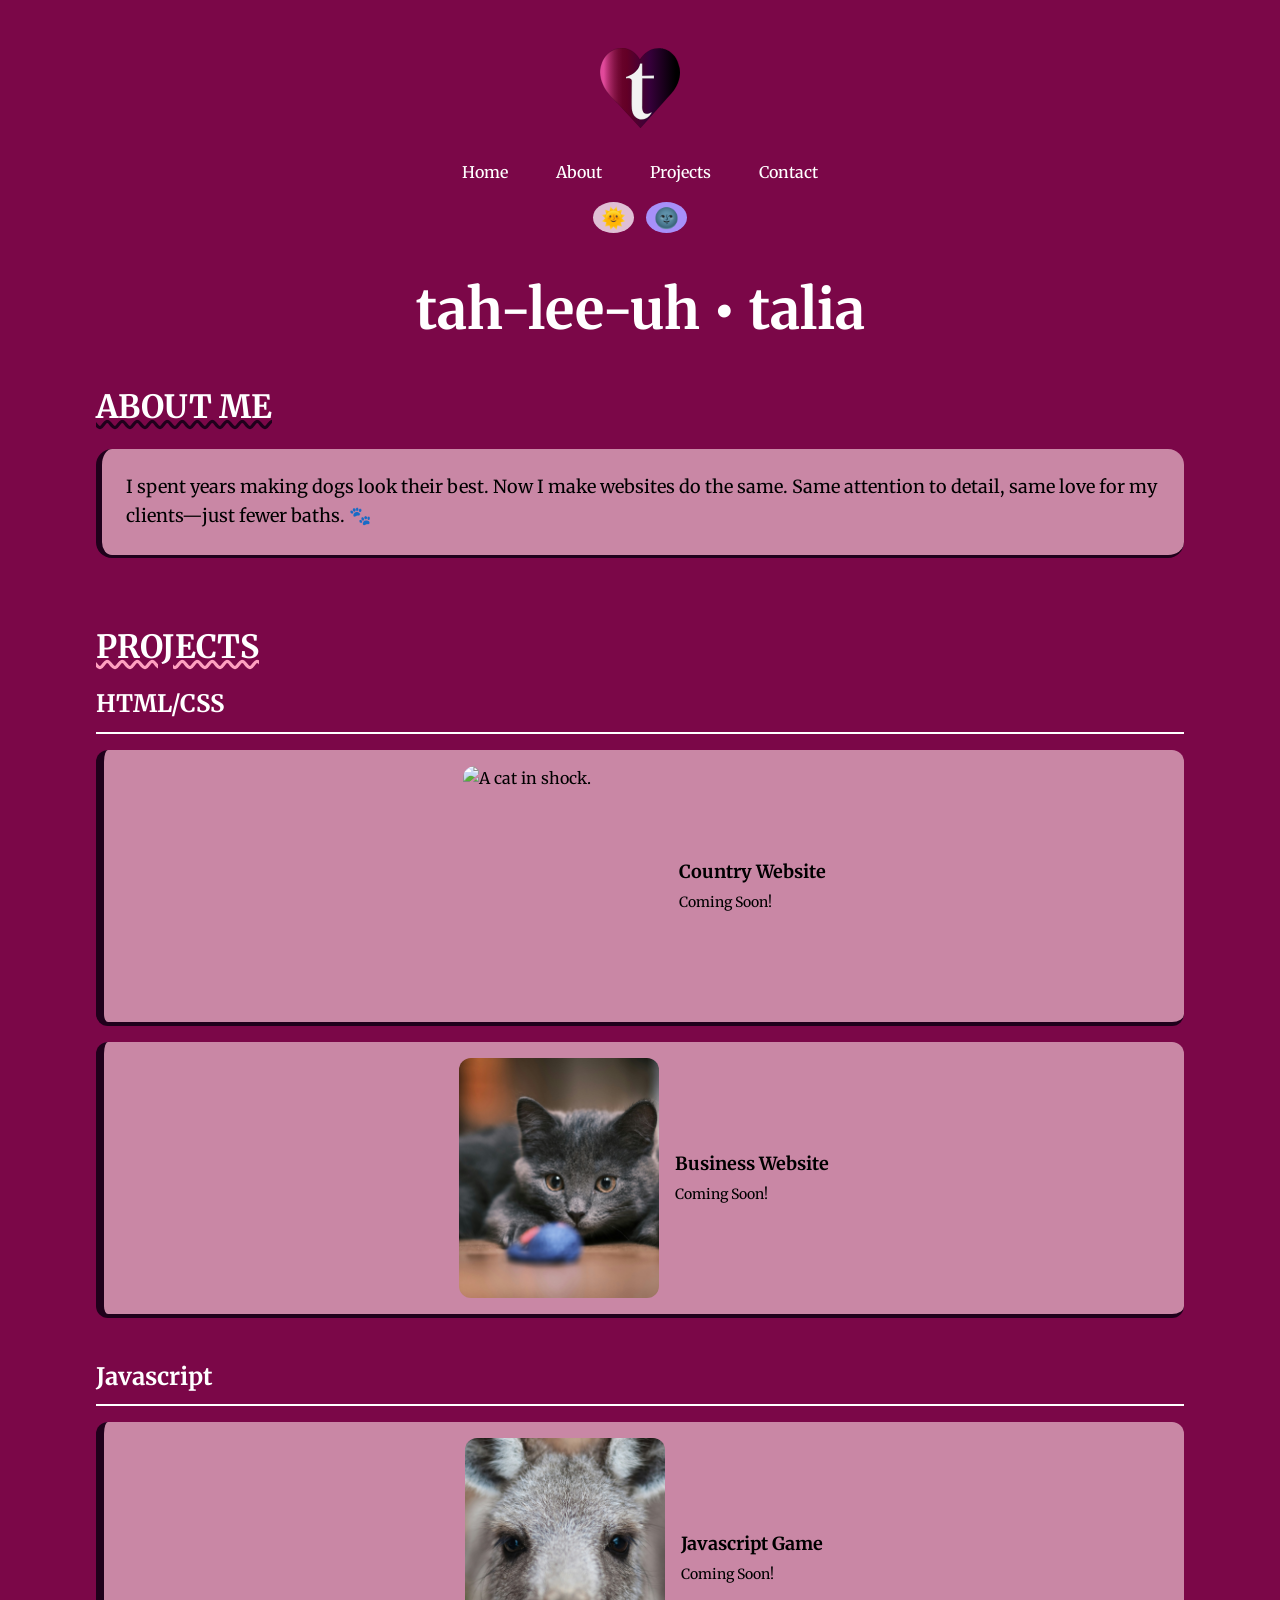
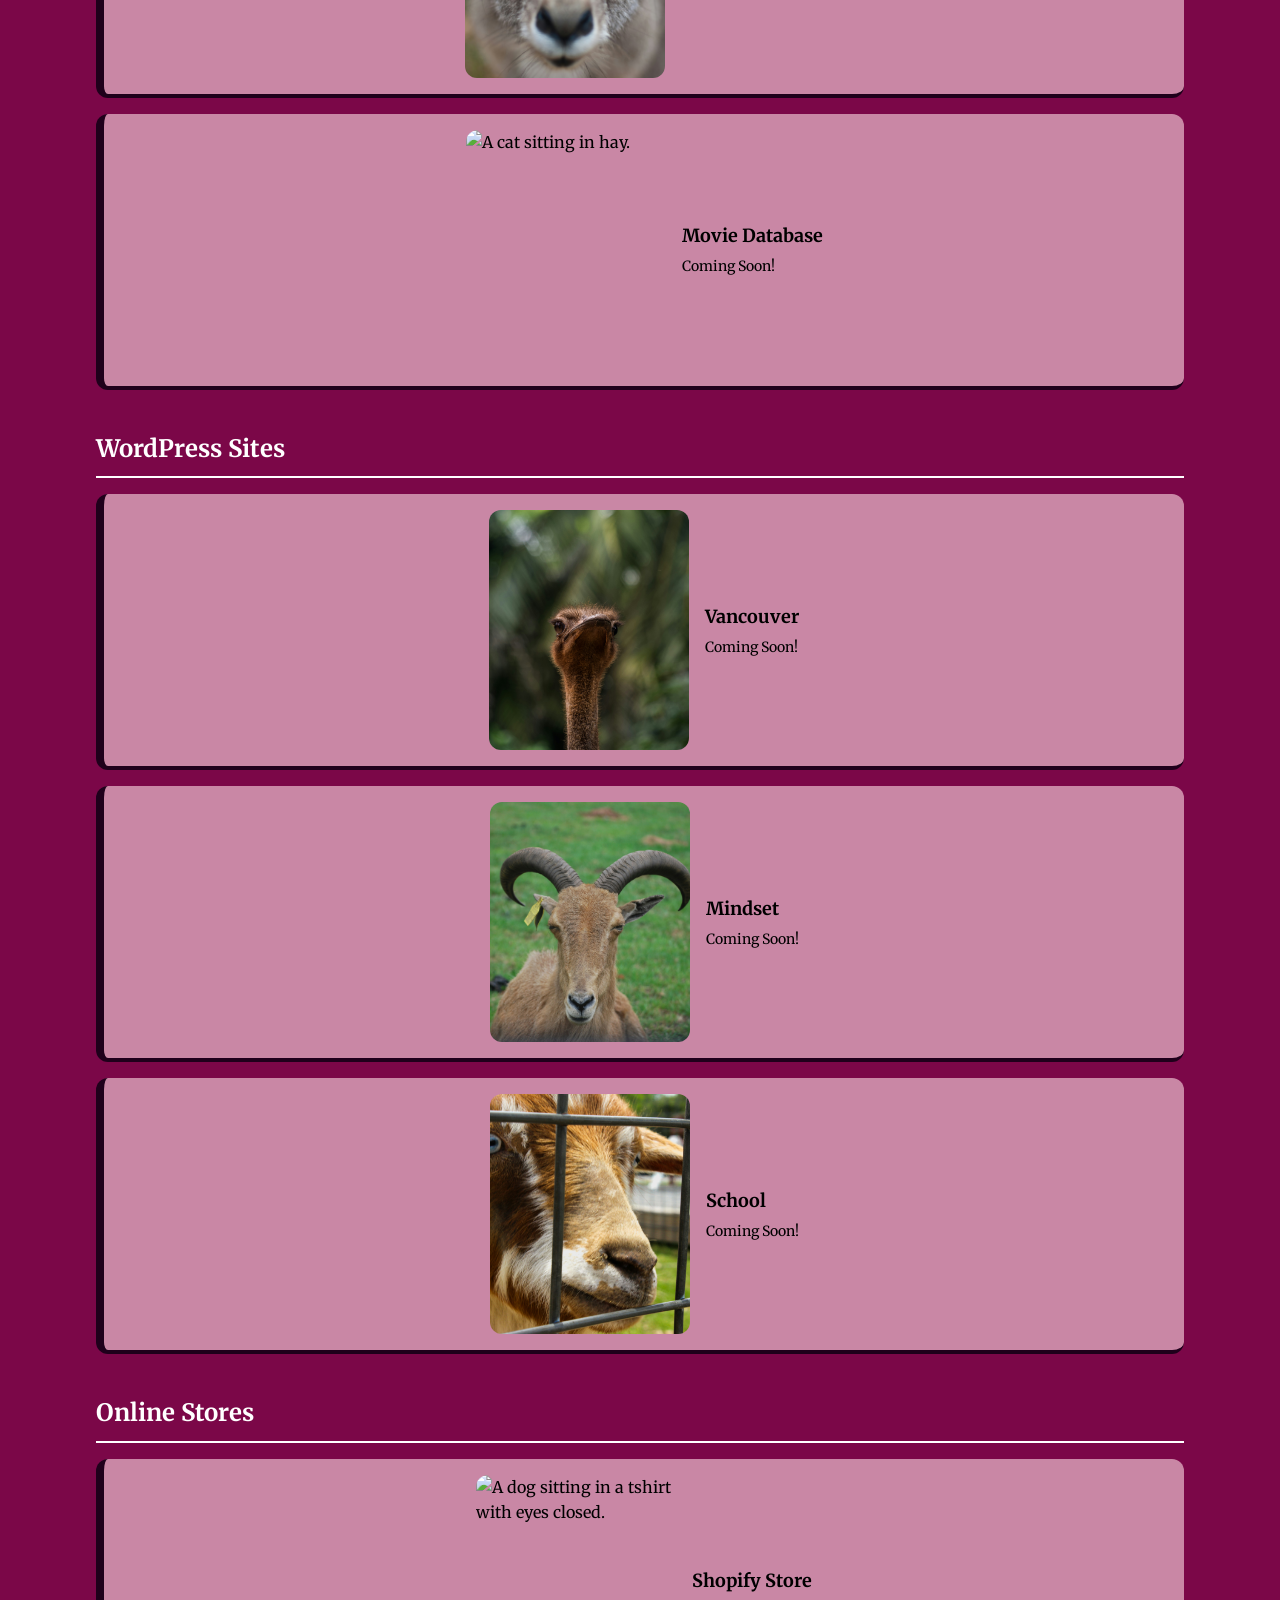
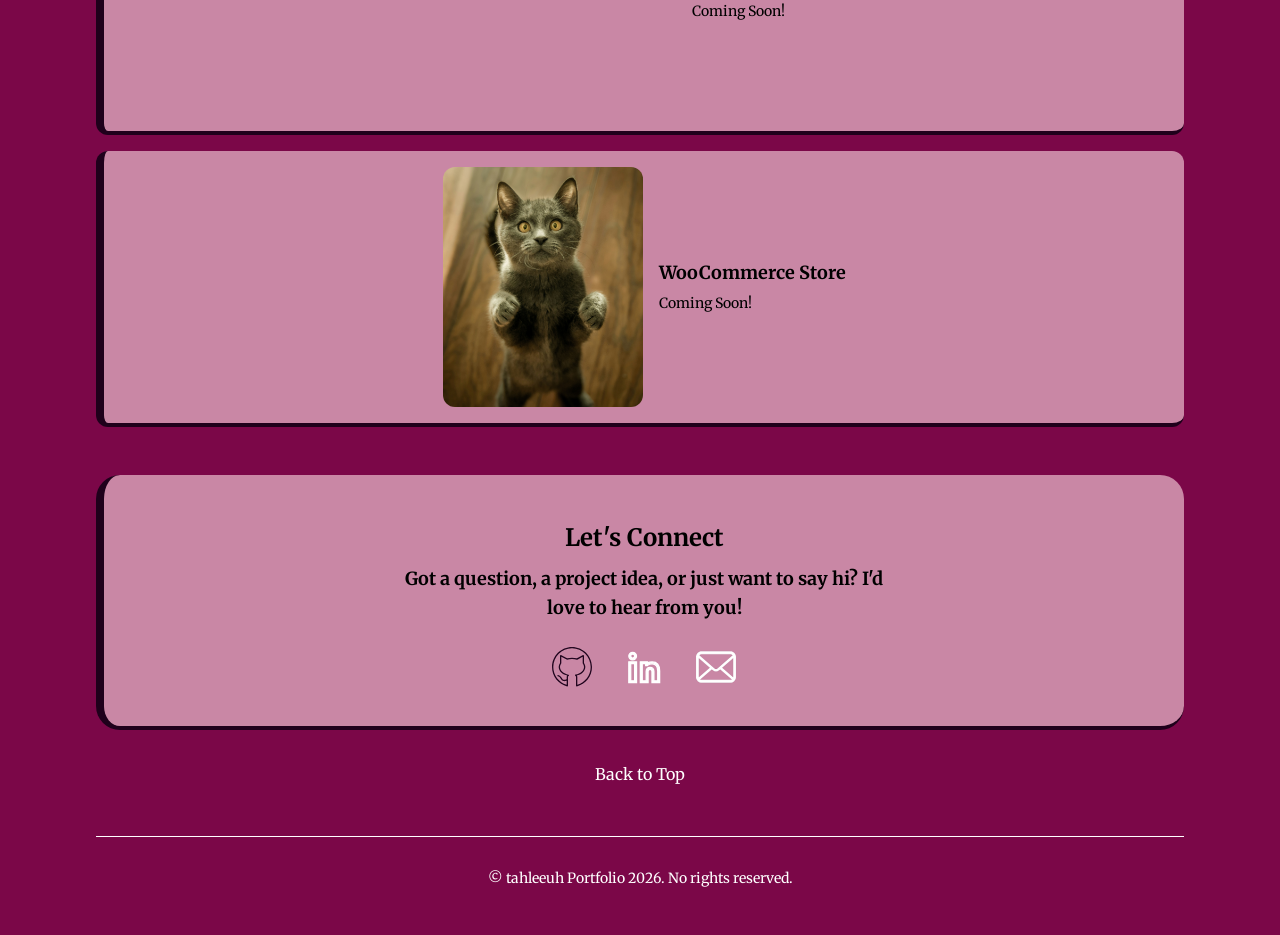
==== commit 562db087: "Overall adjustments to project cards and section titles" ====
--- a/index.html
+++ b/index.html
@@ -3,7 +3,7 @@
   <head>
     <meta charset="UTF-8" />
     <meta name="viewport" content="width=device-width, initial-scale=1.0" />
-    <title>tahleeuh portfolio page</title>
+    <title>tahleeuh</title>
     <link rel="stylesheet" href="styles/normalize-fwd.css" />
     <link rel="stylesheet" href="styles/styles.css" />
     <link rel="shortcut icon" href="images/logo.svg" type="image/x-icon" />
@@ -46,9 +46,9 @@
     <main>
       <h1 id="home">tah-lee-uh • talia</h1>
 
-      <section>
-        <h2 id="about">About Me</h2>
-        <p class="bio">
+      <section class="bio">
+        <h2>ABOUT ME</h2>
+        <p>
           I spent years making dogs look their best. Now I make websites do the
           same. Same attention to detail, same love for my clients—just fewer
           baths. 🐾
@@ -56,10 +56,10 @@
       </section>
 
       <section class="section-projects">
-        <h2 class="projects" id="projects">Projects</h2>
-        <!-- Project 1 -->
-        <div class="projects">
-          <h2>HTML/CSS</h2>
+        <h2>PROJECTS</h2>
+        <div class="projects">
+          <!-- Project 1 -->
+          <h3>HTML/CSS</h3>
           <a href="#" class="project-card-link">
             <article class="projects-wrapper">
               <img
@@ -68,7 +68,7 @@
                 alt="A cat in shock."
               />
               <div class="project-title">
-                <h2>Country Website</h2>
+                <h4>Country Website</h4>
                 <p class="project-date">Coming Soon!</p>
               </div>
             </article>
@@ -81,15 +81,15 @@
                 alt="A cat looking at a blue toy mouse."
               />
               <div class="project-title">
-                <h2>Business Website</h2>
-                <p class="project-date">Coming Soon!</p>
-              </div>
-            </article>
-          </a>
-        </div>
-
-        <div class="projects">
-          <h2>Javascript</h2>
+                <h4>Business Website</h4>
+                <p class="project-date">Coming Soon!</p>
+              </div>
+            </article>
+          </a>
+        </div>
+
+        <div class="projects">
+          <h3>Javascript</h3>
           <a href="#" class="project-card-link">
             <article class="projects-wrapper">
               <img
@@ -98,7 +98,7 @@
                 alt="A kangaroo looking up."
               />
               <div class="project-title">
-                <h2>Javascript Game</h2>
+                <h4>Javascript Game</h4>
                 <p class="project-date">Coming Soon!</p>
               </div>
             </article>
@@ -112,15 +112,15 @@
                 alt="A cat sitting in hay."
               />
               <div class="project-title">
-                <h2>Movie Database</h2>
-                <p class="project-date">Coming Soon!</p>
-              </div>
-            </article>
-          </a>
-        </div>
-
-        <div class="projects">
-          <h2>WordPress Sites</h2>
+                <h4>Movie Database</h4>
+                <p class="project-date">Coming Soon!</p>
+              </div>
+            </article>
+          </a>
+        </div>
+
+        <div class="projects">
+          <h3>WordPress Sites</h3>
           <a href="#" class="project-card-link">
             <article class="projects-wrapper">
               <img
@@ -129,7 +129,7 @@
                 alt="An ostrich staring blankly."
               />
               <div class="project-title">
-                <h2>Vancouver</h2>
+                <h4>Vancouver</h4>
                 <p class="project-date">Coming Soon!</p>
               </div>
             </article>
@@ -143,7 +143,7 @@
                 alt="A goat squinting."
               />
               <div class="project-title">
-                <h2>Mindset</h2>
+                <h4>Mindset</h4>
                 <p class="project-date">Coming Soon!</p>
               </div>
             </article>
@@ -157,15 +157,15 @@
                 alt="A goat staring through a fence."
               />
               <div class="project-title">
-                <h2>School</h2>
-                <p class="project-date">Coming Soon!</p>
-              </div>
-            </article>
-          </a>
-        </div>
-
-        <div class="projects">
-          <h2>Online Stores</h2>
+                <h4>School</h4>
+                <p class="project-date">Coming Soon!</p>
+              </div>
+            </article>
+          </a>
+        </div>
+
+        <div class="projects">
+          <h3>Online Stores</h3>
           <a href="#" class="project-card-link">
             <article class="projects-wrapper">
               <img
@@ -174,7 +174,7 @@
                 alt="A dog sitting in a tshirt with eyes closed."
               />
               <div class="project-title">
-                <h2>Shopify Store</h2>
+                <h4>Shopify Store</h4>
                 <p class="project-date">Coming Soon!</p>
               </div>
             </article>
@@ -188,7 +188,7 @@
                 alt="A cat looking up on hinds."
               />
               <div class="project-title">
-                <h2>WooCommerce Store</h2>
+                <h4>WooCommerce Store</h4>
                 <p class="project-date">Coming Soon!</p>
               </div>
             </article>
--- a/styles/styles.css
+++ b/styles/styles.css
@@ -1,3 +1,15 @@
+/* --------------------------------------
+>>> TABLE OF CONTENTS:
+-----------------------------------------
+# GENERAL
+# HEADER
+# MAIN 
+# FOOTER 
+# DESKTOP 
+# DARK MODE 
+-----------------------------------------
+---------------------------- */
+
 body {
   background-color: #7b0748;
   font-family: "Merriweather", serif;
@@ -18,7 +30,7 @@
 }
 
 h1 {
-  font-size: 2rem;
+  font-size: 3.5rem;
   text-align: center;
 }
 
@@ -27,15 +39,15 @@
 }
 
 /* Links */
-/* a {
-  color: #ffffff;
+a {
+  color: #000000;
   text-decoration: none;
 }
 
 a:hover {
   color: #ffa0c0;
   text-decoration: none;
-} */
+}
 
 /* Header */
 .flexbox {
@@ -94,14 +106,25 @@
   border: none;
 }
 
-
 #theme-toggle-light:hover,
 #theme-toggle-dark:hover {
   transform: scale(1.1);
 }
 
+/* MAIN */
 /* Bio */
 .bio {
+  gap: 2rem;
+}
+
+.bio h2 {
+  font-size: 2rem;
+  display: flex;
+  max-width: fit-content;
+  text-decoration: #1f001b wavy underline;
+}
+
+.bio p {
   font-size: 1.125rem;
   background-color: #c987a5;
   color: #000000;
@@ -109,7 +132,7 @@
   border-radius: 16px;
   border-left: 6.5px solid #1f001b;
   border-bottom: 3.5px solid #1f001b;
-  margin: 1rem 0;
+  margin: 1rem 0 4rem 0;
 }
 
 /* Projects Section */
@@ -117,13 +140,22 @@
   margin: 2rem 0;
 }
 
+.section-projects h2 {
+  font-size: 2rem;
+  display: flex;
+  text-align: start;
+  text-decoration: #1f001b wavy underline;
+  margin: 0;
+}
+
 /* Each category group (HTML/CSS, Javascript, etc.) */
 .projects {
   margin-bottom: 2.5rem;
 }
 
 /* Project Titles */
-.projects > h2 {
+.projects > h3 {
+  font-size: 1.5rem;
   color: #ffffff;
   border-bottom: 2px solid #ffffff;
   padding-bottom: 0.5rem;
@@ -133,6 +165,7 @@
 /* Individual Project Card */
 .projects-wrapper {
   display: flex;
+  justify-content: center;
   align-items: center;
   gap: 1rem;
   background-color: #c987a5;
@@ -150,6 +183,7 @@
 .project-card-link {
   text-decoration: none;
   display: block;
+  flex-direction: row;
 }
 
 .project-card-link:hover .projects-wrapper {
@@ -168,16 +202,15 @@
 
 /* Project Image */
 .project-image {
-  width: 120px;
-  height: 120px;
+  width: 200px;
+  height: 200px;
   object-fit: cover;
-  border: 1px solid #383838c2;
+  /* border: 1px solid #383838c2; */
   border-radius: 12px;
 }
 
 /* Project Text Area */
-.project-title h2,
-.project-title h3 {
+.project-title h4 {
   margin: 0;
   font-size: 1.125rem;
 }
@@ -186,23 +219,6 @@
   margin: 0.25rem 0 0;
   font-size: 0.875rem;
   color: #000000;
-}
-
-/* Back to Top Link */
-main > p {
-  text-align: center;
-  margin: 2rem 0;
-}
-
-main > p a {
-  display: inline-block;
-  color: #ffffff;
-}
-
-main > p a:hover {
-  text-decoration: none;
-  color: #e05a8a;
-  transform: scale(1.1);
 }
 
 /* Let's Connect Section */
@@ -237,7 +253,6 @@
   gap: 2rem;
 }
 
-
 .social-icon {
   display: inline-flex;
   flex-wrap: wrap;
@@ -258,6 +273,23 @@
 .social-icon span {
   font-size: 0.875rem;
   font-weight: 500;
+}
+
+/* Back to Top Link */
+main > p {
+  text-align: center;
+  margin: 2rem 0;
+}
+
+main > p a {
+  display: inline-block;
+  color: #ffffff;
+}
+
+main > p a:hover {
+  text-decoration: none;
+  color: #e05a8a;
+  transform: scale(1.1);
 }
 
 /* Footer */
@@ -311,7 +343,6 @@
   .section-projects {
     display: flex;
     flex-direction: column;
-    gap: 3rem;
   }
 
   /* Make all project cards in a row have consistent styling */
@@ -321,7 +352,7 @@
   }
 
   .project-image {
-    width: 100%;
+    width: 300px;
     height: 200px;
     object-fit: cover;
   }
@@ -331,66 +362,23 @@
   }
 
   /* Category Headings */
-  .projects > h2 {
+  .projects > h3 {
     width: 100%;
   }
 
-  /* Project 1 & 2: HTML/CSS */
-  .projects:first-child {
-    display: flex;
-    flex-wrap: wrap;
-    gap: 2rem;
-    justify-content: center;
-  }
-
-  .projects:first-child .projects-wrapper {
-    flex: 1;
-    min-width: calc(50% - 2rem);
-    margin-bottom: 0;
-  }
-
-  /* Projects 3 & 4: Javascript */
-  .projects:nth-child(2) {
-    display: flex;
-    flex-wrap: wrap;
-    gap: 2rem;
-    justify-content: center;
-  }
-
-  .projects:nth-child(2) .projects-wrapper {
-    flex: 1;
-    min-width: calc(50% - 2rem);
-    margin-bottom: 0;
-  }
-
-  /* Projects 5, 6 & 7: WordPress */
-  .projects:nth-child(3) {
+  .projects a {
+    display: block;
+    width: 21.25rem;
+  }
+
+  /* Project Cards */
+  .projects {
     display: flex;
     flex-wrap: wrap;
     justify-content: center;
     gap: 2rem;
   }
 
-  .projects:nth-child(3) .projects-wrapper {
-    flex: 1;
-    min-width: calc(33.333% - 2rem);
-    margin-bottom: 0;
-  }
-
-  /* Project 8 & 9: Online Stores */
-  .projects:nth-child(4) {
-    display: flex;
-    flex-wrap: wrap;
-    justify-content: center;
-    gap: 2rem;
-  }
-
-  .projects:nth-child(4) .projects-wrapper {
-    flex: 1;
-    min-width: calc(50% - 2rem);
-    margin-bottom: 0;
-  }
-
   /* Let's Connect Desktop Styles */
   .social-media {
     padding: 3rem 2rem;
@@ -419,6 +407,10 @@
 @media (min-width: 75em) {
   body {
     padding: 2rem 6rem;
+  }
+
+  .projects > h2 {
+    font-size: 2rem;
   }
 
   .project-image {
@@ -447,8 +439,8 @@
     padding: 2rem 8rem;
   }
 
-  .section-projects {
-    gap: 4rem;
+  .bio {
+    gap: 2rem;
   }
 
   .project-image {
@@ -459,8 +451,8 @@
     font-size: 2rem;
   }
 
-  .project-title h2,
-  .project-title h3 {
+  .project-title h3,
+  .project-title h4 {
     font-size: 1.35rem;
   }
 
@@ -484,6 +476,11 @@
   color: #f5e6e6;
 }
 
+body.dark-mode .bio h2,
+.section-projects h2 {
+  text-decoration: #ffa0c0 wavy underline;
+}
+
 body.dark-mode .projects-wrapper {
   background-color: #1f001b;
   border-left: 8px solid #7b0748;
@@ -535,17 +532,16 @@
 body.dark-mode .social-icon:hover {
   transform: translateY(-4px);
   opacity: 0.9;
-
+}
 /* Dark Mode theme buttons - active state */
 body.dark-mode #theme-toggle-light {
-  opacity: 0.5;
-  border-color: #888;
+  border-color: #ffffff;
+  background-color: darkkhaki;
 }
 
 body.dark-mode #theme-toggle-dark {
-  opacity: 1;
   border-color: #ffffff;
-  background-color: rgba(255, 123, 172, 0.219);
+  background-color: #ffffff;
 }
 
 /* Light Mode theme buttons - active state */
@@ -556,6 +552,6 @@
 }
 
 body:not(.dark-mode) #theme-toggle-dark {
-  opacity: 0.5;
-  border-color: #888;
-}+  border-color: #ffffff;
+  background-color: #a790fa;
+}
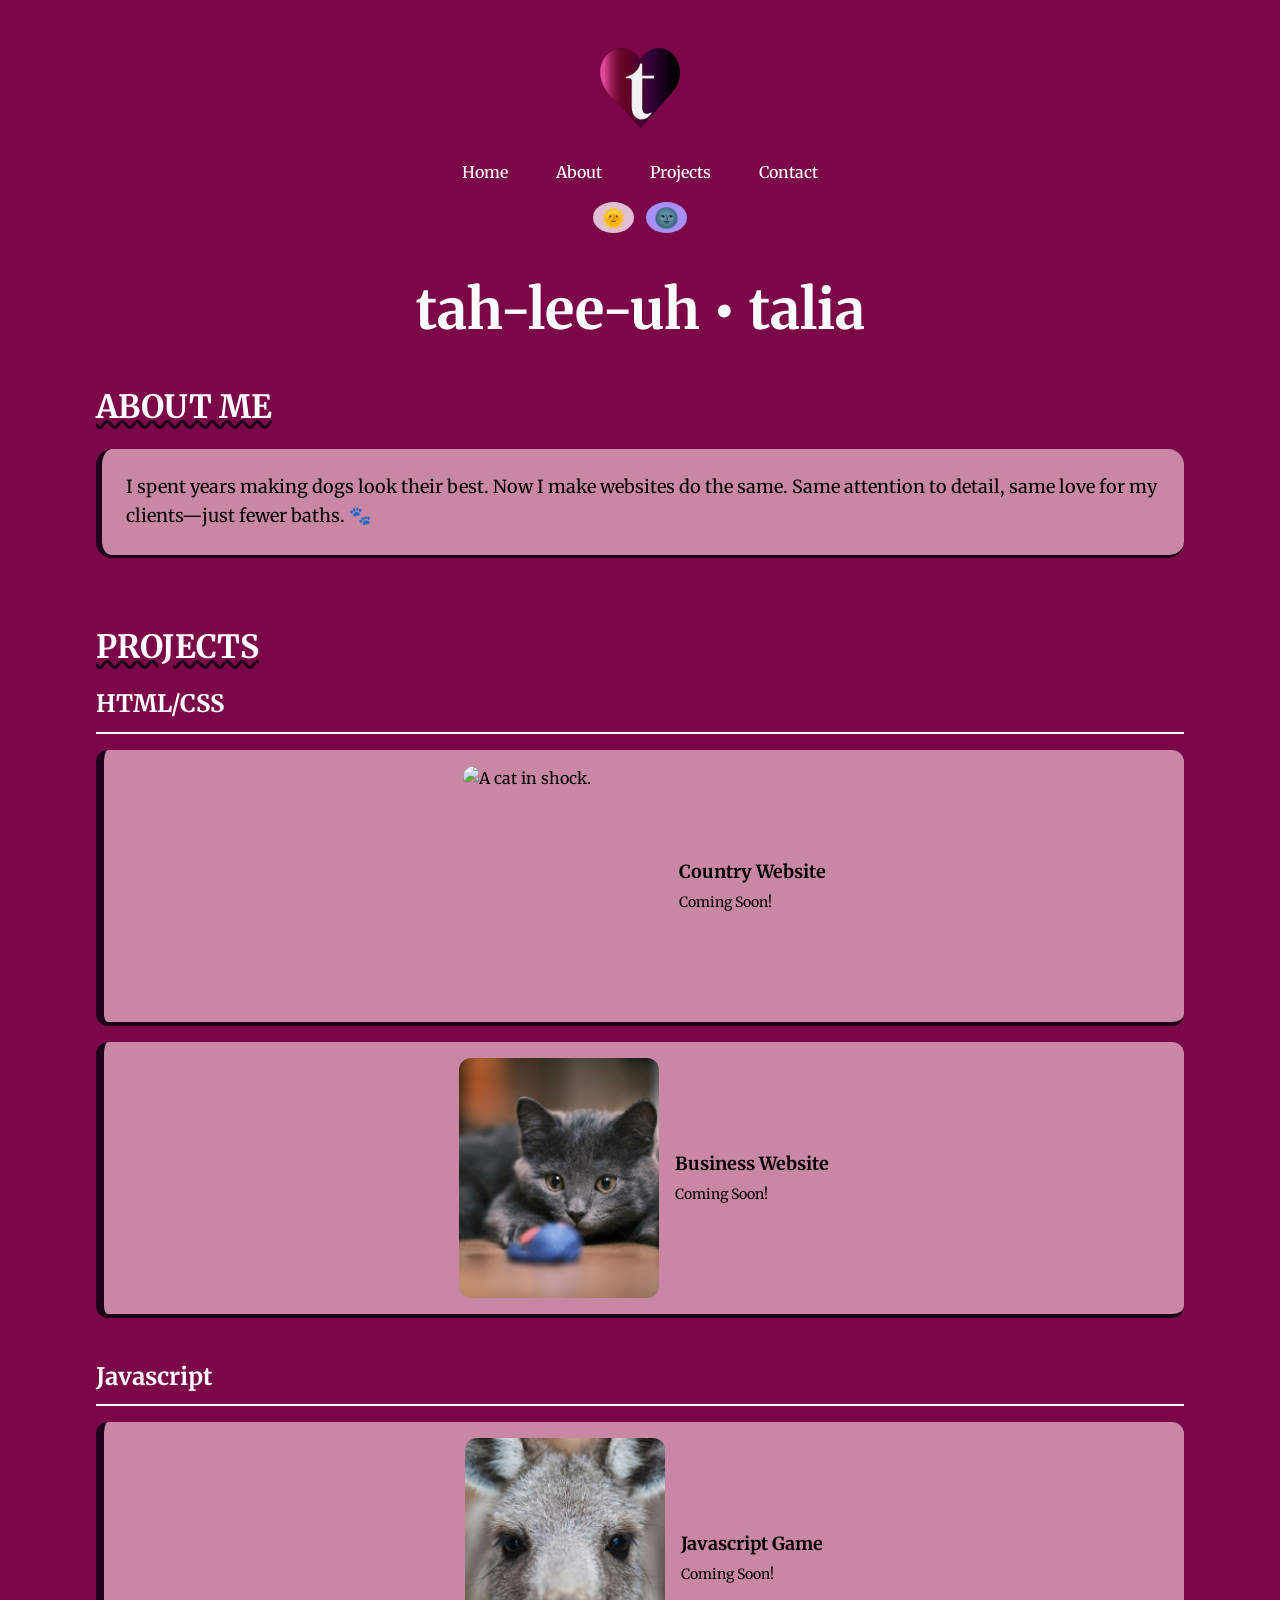
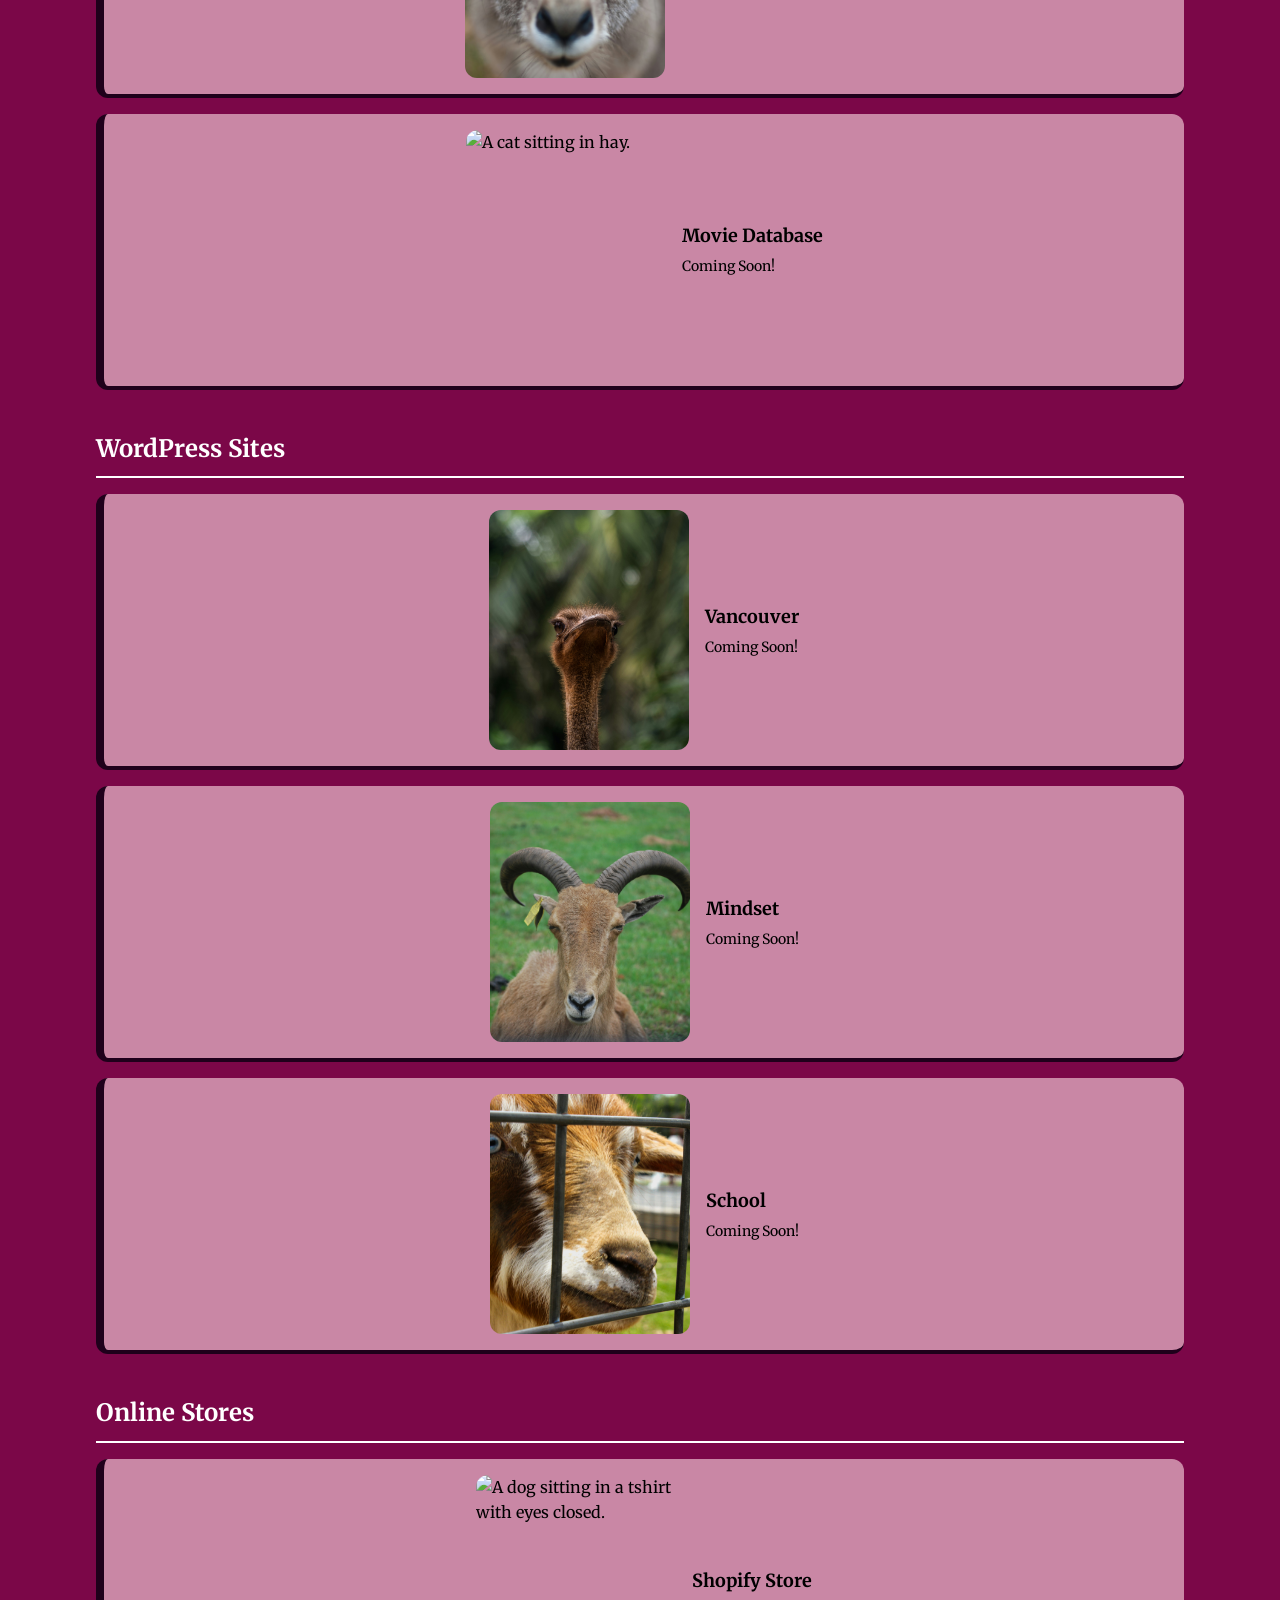
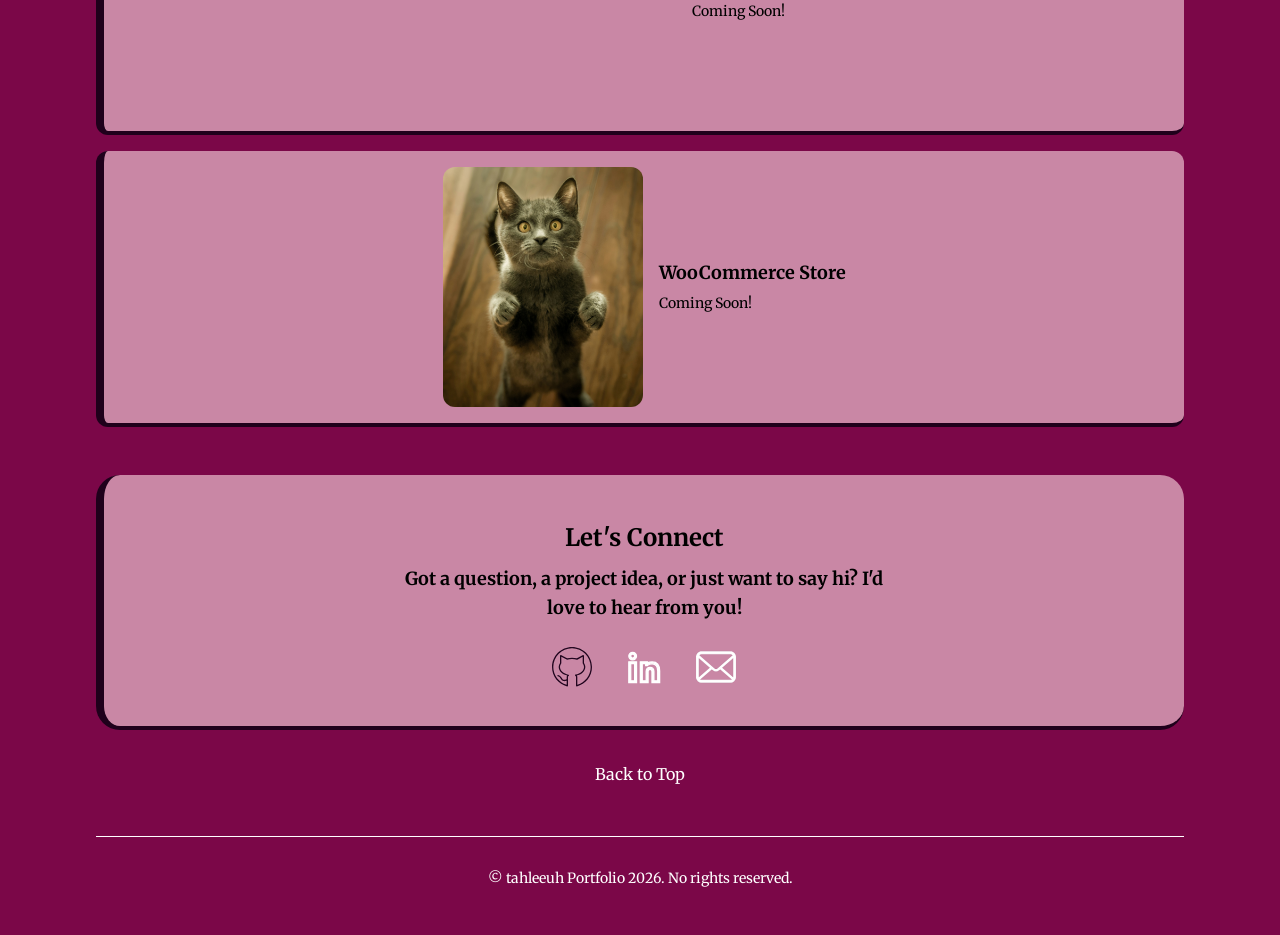
==== commit d20a4810: "Made logo reactive and links to website" ====
--- a/index.html
+++ b/index.html
@@ -16,7 +16,9 @@
   </head>
   <body id="top">
     <header class="flexbox">
-      <p><img src="images/logo.svg" alt="logo" /></p>
+      <p>
+        <a href="https://tahleeuh.com"><img src="images/logo.svg" alt="logo to website" />
+      </p></a>
       <nav>
         <ul>
           <li><a href="index.html">Home</a></li>
--- a/styles/styles.css
+++ b/styles/styles.css
@@ -113,9 +113,6 @@
 
 /* MAIN */
 /* Bio */
-.bio {
-  gap: 2rem;
-}
 
 .bio h2 {
   font-size: 2rem;
@@ -133,6 +130,10 @@
   border-left: 6.5px solid #1f001b;
   border-bottom: 3.5px solid #1f001b;
   margin: 1rem 0 4rem 0;
+}
+
+.bio {
+  gap: 2rem;
 }
 
 /* Projects Section */
@@ -477,7 +478,7 @@
 }
 
 body.dark-mode .bio h2,
-.section-projects h2 {
+body.dark-mode .section-projects h2 {
   text-decoration: #ffa0c0 wavy underline;
 }
 
@@ -533,6 +534,7 @@
   transform: translateY(-4px);
   opacity: 0.9;
 }
+
 /* Dark Mode theme buttons - active state */
 body.dark-mode #theme-toggle-light {
   border-color: #ffffff;
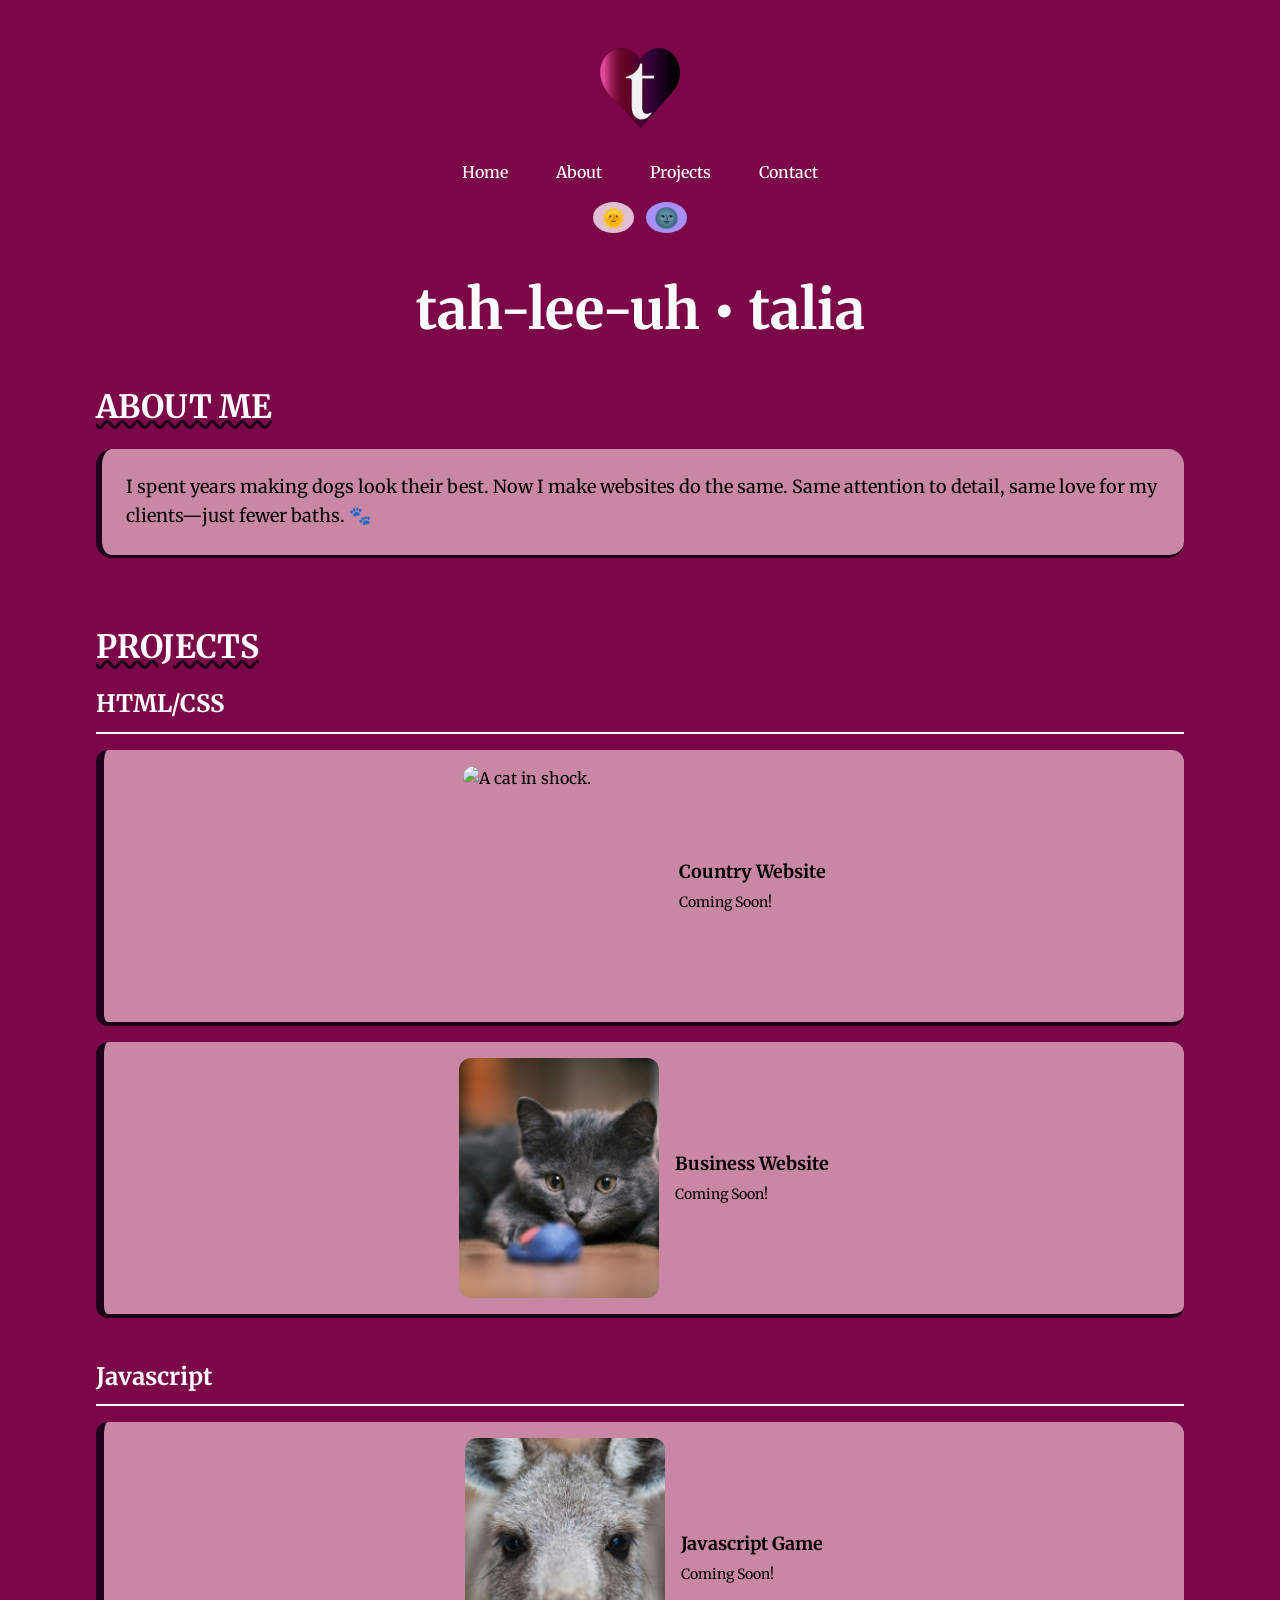
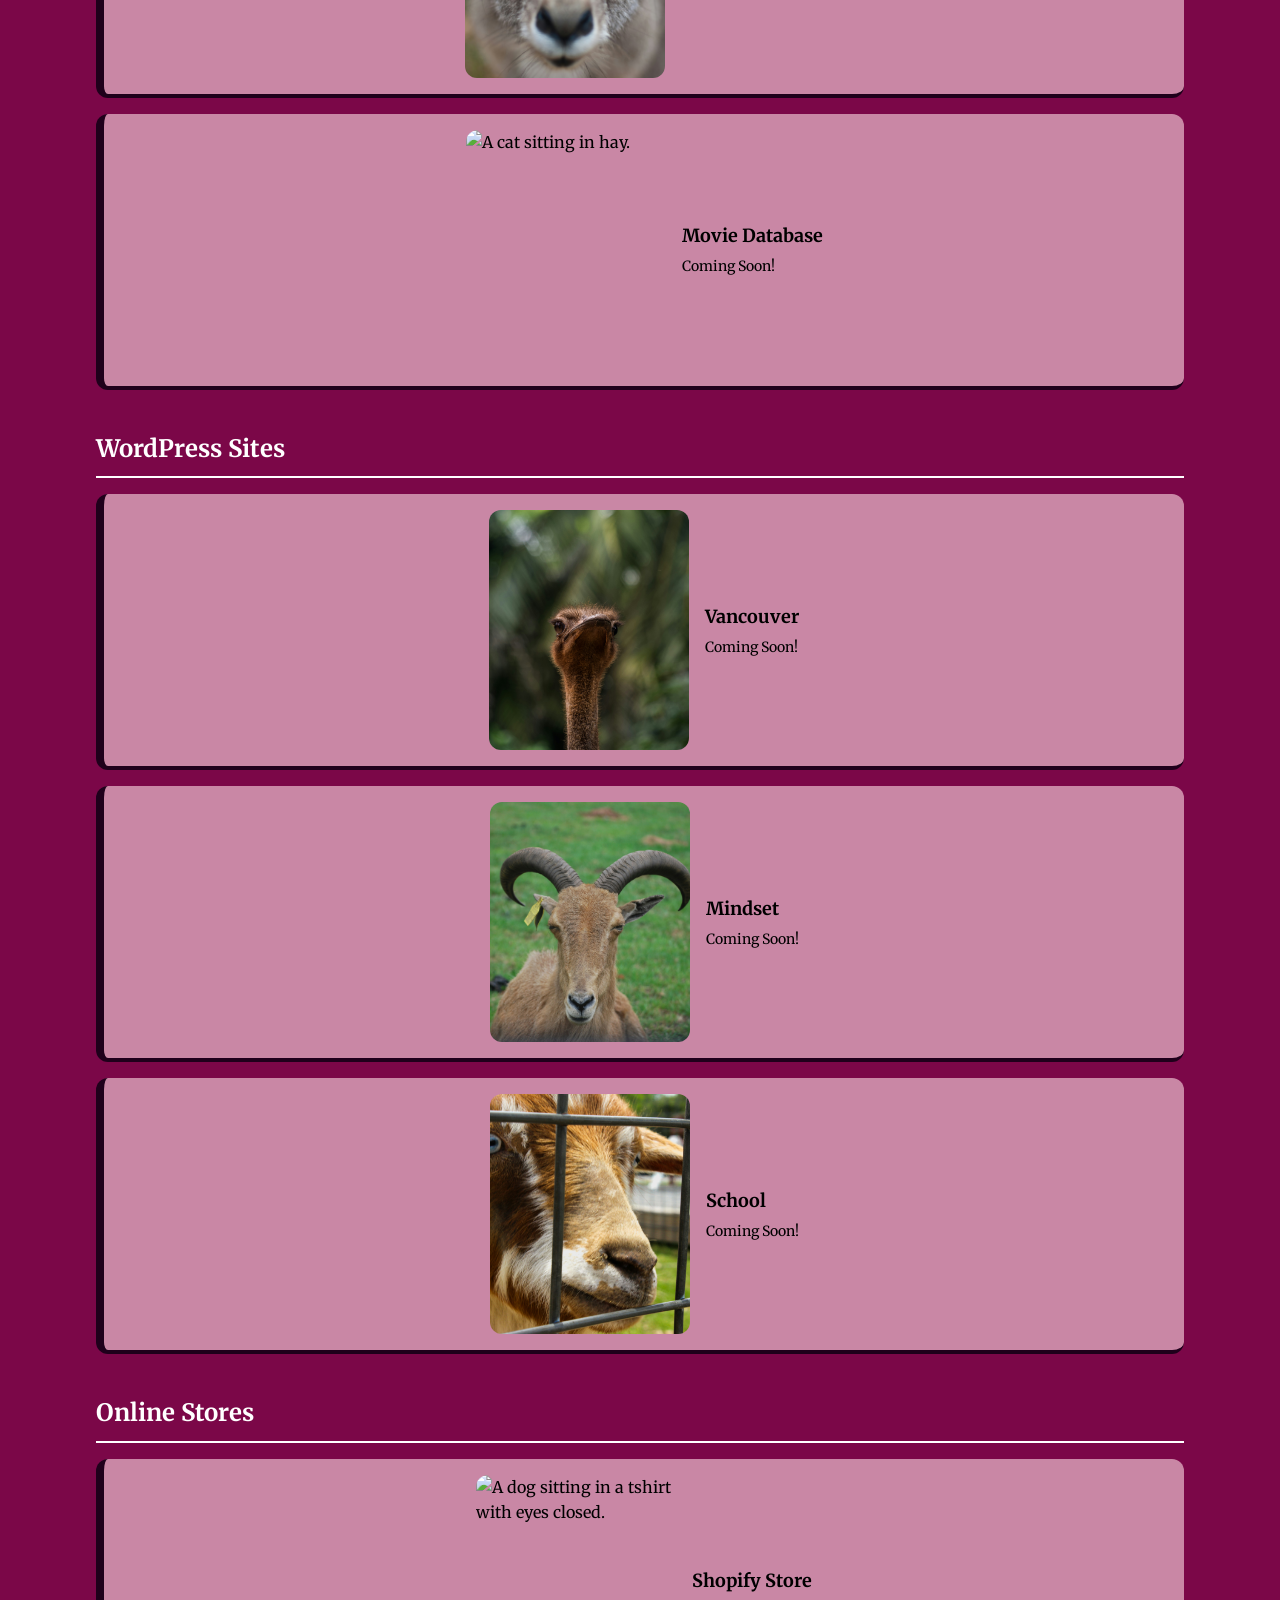
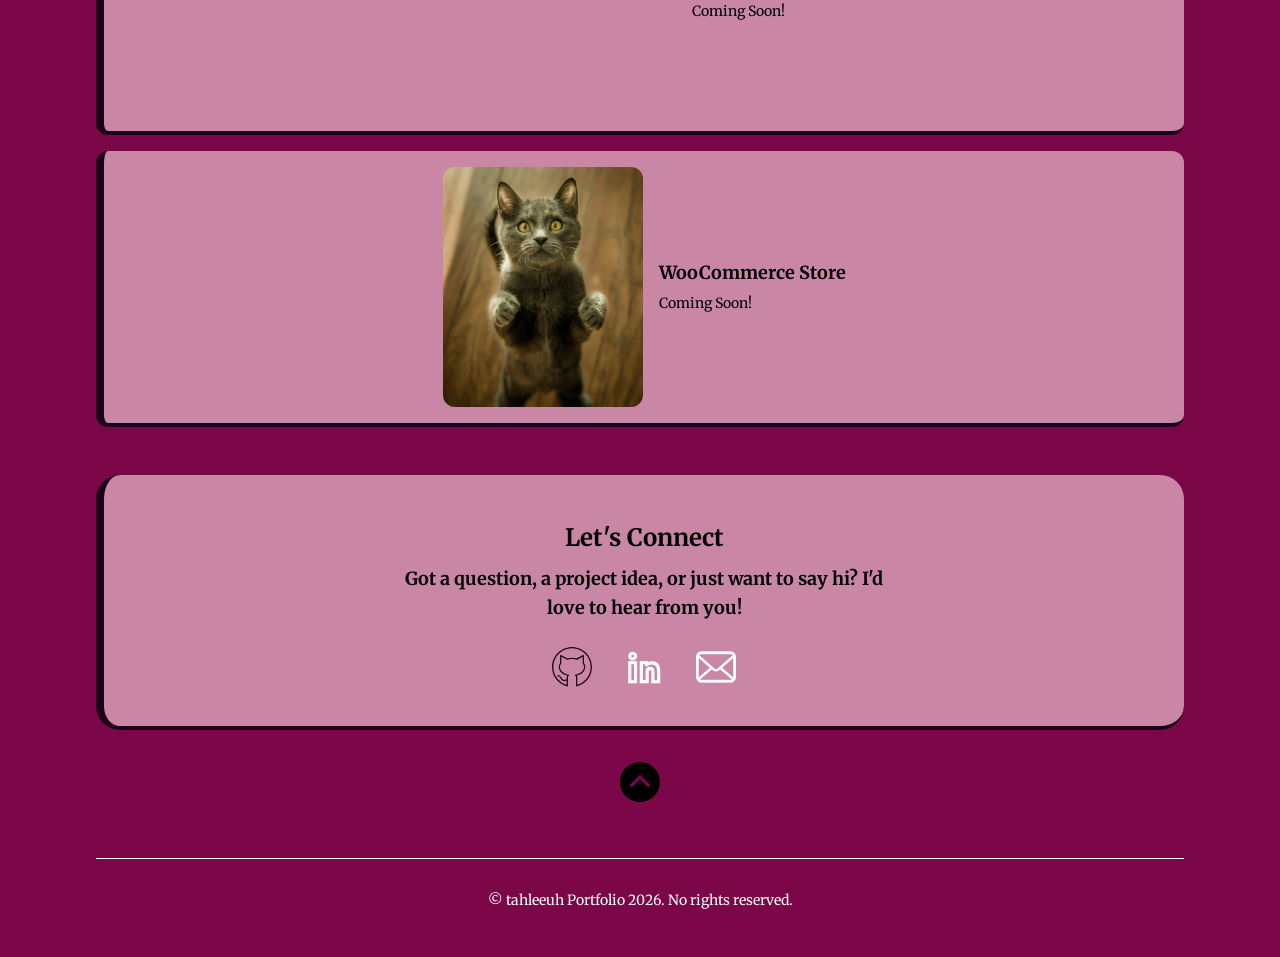
==== commit fc938cf8: "changing the back to top into an svg to go along as you scroll down" ====
--- a/index.html
+++ b/index.html
@@ -244,7 +244,15 @@
           </a>
         </div>
       </section>
-      <p><a href="#top">Back to Top</a></p>
+      <p>
+        <a href="#top" class="back-to-top">
+          <img src="images/up-arrow-svgrepo-com.svg" alt="Circle with chevron"
+          width="40"
+          height="40"
+          data-light-src="images/up-arrow-svgrepo-com.svg"
+          data-dark-src="images/up-arrow-svgrepo-dark.svg">
+        </a>
+      </p>
     </main>
     <footer>
       <p>&copy; tahleeuh Portfolio 2026. No rights reserved.</p>
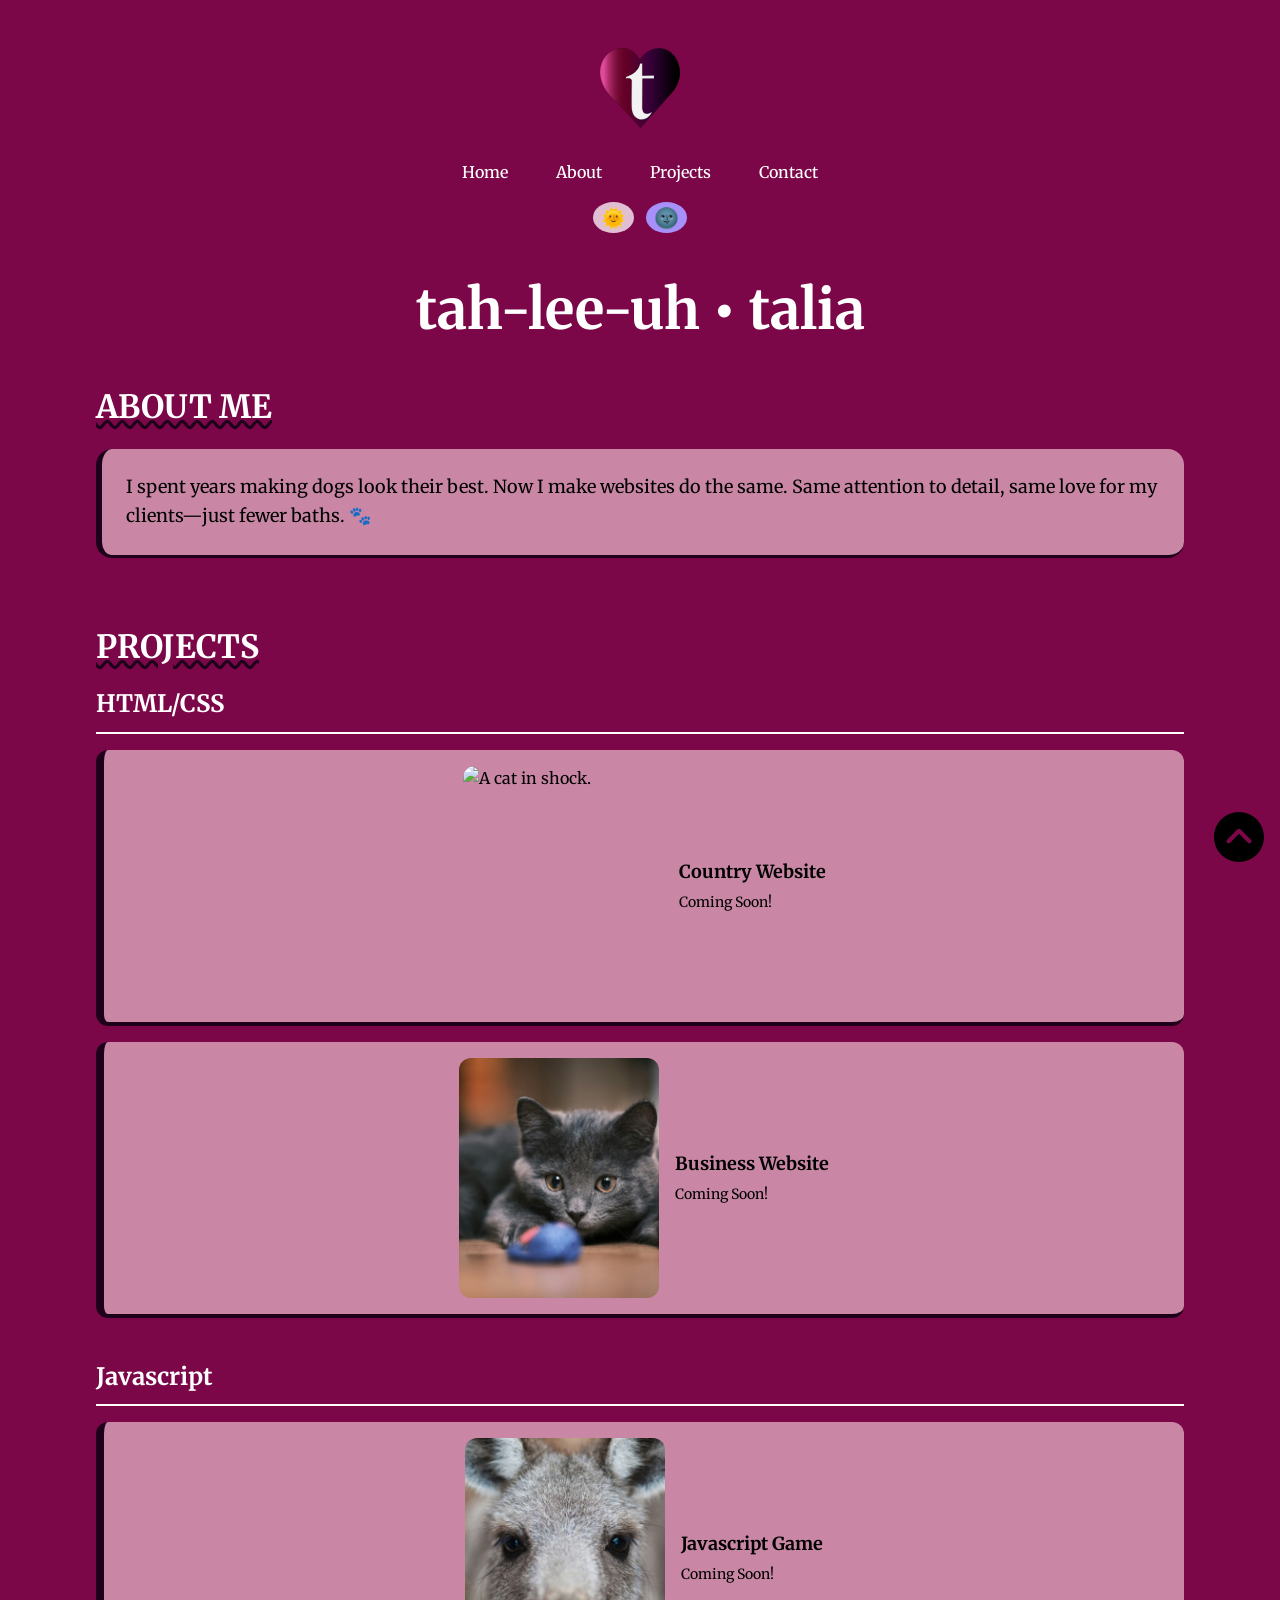
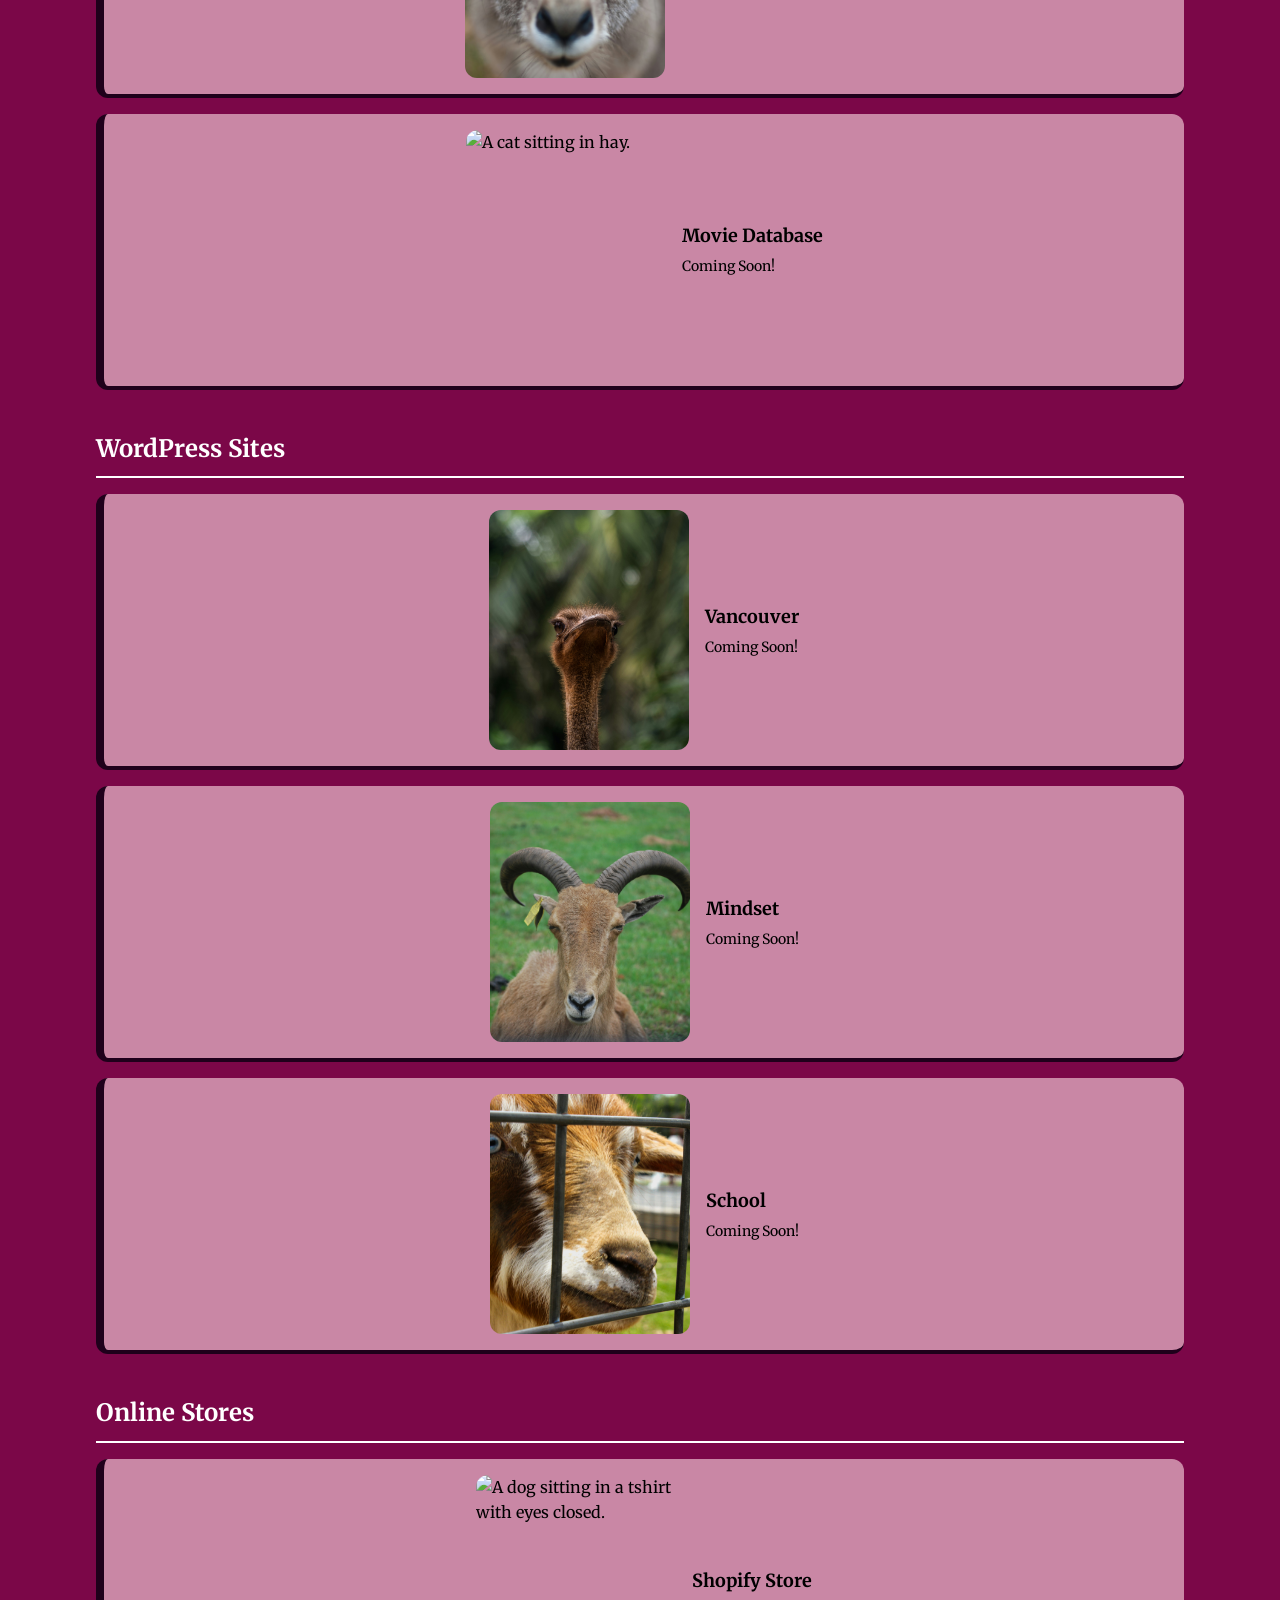
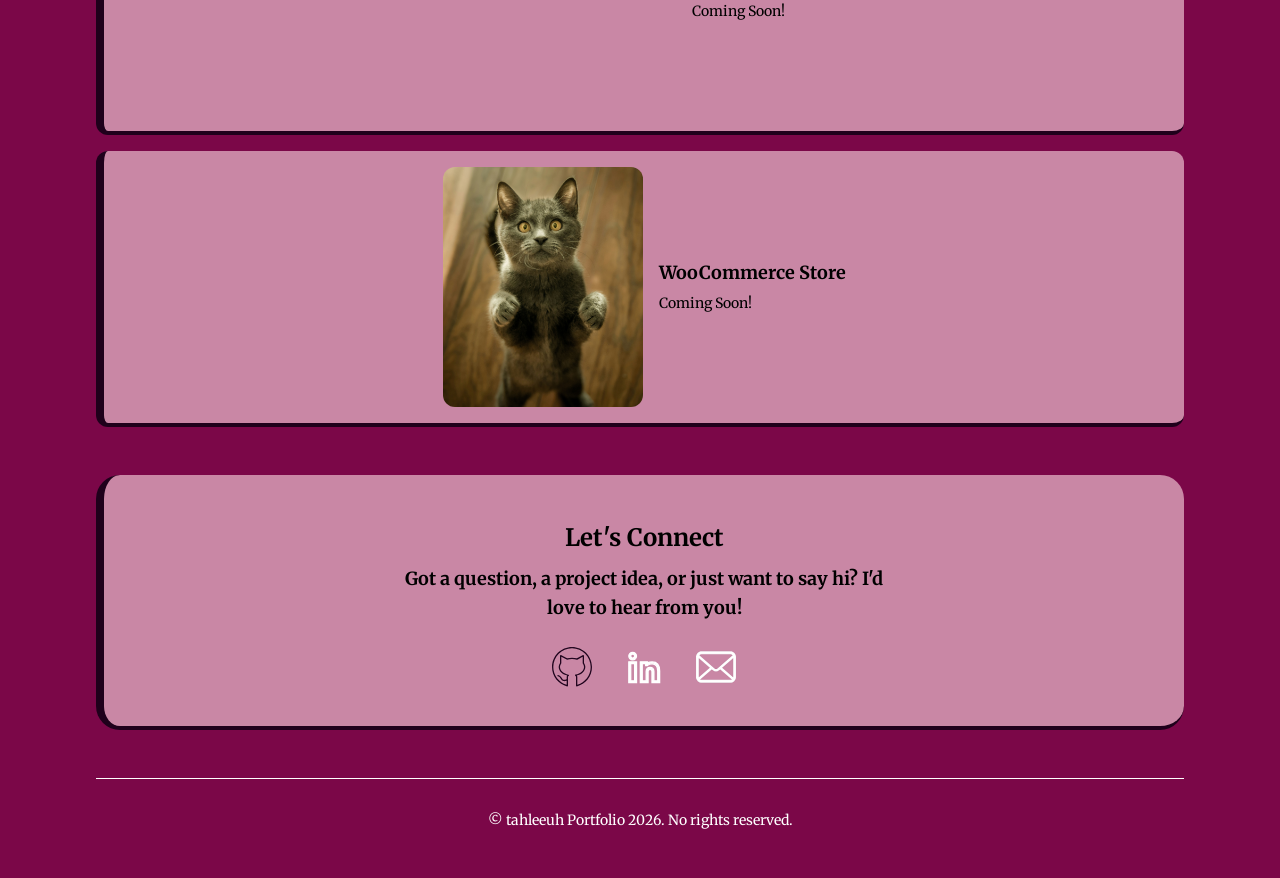
==== commit 9755d76b: "Changed the reaction of the back to top button to show as you scroll down." ====
--- a/index.html
+++ b/index.html
@@ -17,7 +17,7 @@
   <body id="top">
     <header class="flexbox">
       <p>
-        <a href="https://tahleeuh.com"><img src="images/logo.svg" alt="logo to website" />
+        <a href="https://tahleeuh.com" class="logo"><img src="images/logo.svg" alt="logo to website" />
       </p></a>
       <nav>
         <ul>
@@ -246,9 +246,10 @@
       </section>
       <p>
         <a href="#top" class="back-to-top">
-          <img src="images/up-arrow-svgrepo-com.svg" alt="Circle with chevron"
-          width="40"
-          height="40"
+          <img src="images/up-arrow-svgrepo-com.svg" 
+          alt="Circle with chevron"
+          width="50"
+          height="50"
           data-light-src="images/up-arrow-svgrepo-com.svg"
           data-dark-src="images/up-arrow-svgrepo-dark.svg">
         </a>
--- a/styles/styles.css
+++ b/styles/styles.css
@@ -44,6 +44,10 @@
   text-decoration: none;
 }
 
+a.logo {
+  color: #ffffff;
+}
+
 a:hover {
   color: #ffa0c0;
   text-decoration: none;
@@ -239,6 +243,10 @@
   margin-bottom: 0.5rem;
 }
 
+.social-icon a {
+  color: #000000;
+}
+
 .connect-message {
   font-size: 1.125rem;
   font-weight: bold;
@@ -277,20 +285,22 @@
 }
 
 /* Back to Top Link */
-main > p {
-  text-align: center;
-  margin: 2rem 0;
-}
-
-main > p a {
-  display: inline-block;
-  color: #ffffff;
-}
-
-main > p a:hover {
-  text-decoration: none;
-  color: #e05a8a;
-  transform: scale(1.1);
+.back-to-top {
+  position: fixed;
+  cursor: pointer;
+  bottom: 30px;
+  right: 1rem;
+  z-index: 1000;
+  visibility: hidden;
+}
+
+.back-to-top:hover {
+  transform: translateY(-4px);
+}
+
+.back-to-top.show {
+  opacity: 1;
+  visibility: visible;
 }
 
 /* Footer */
@@ -535,6 +545,10 @@
   opacity: 0.9;
 }
 
+body.dark-mode .back-to-top img {
+  filter: brightness(0) invert(1);
+}
+
 /* Dark Mode theme buttons - active state */
 body.dark-mode #theme-toggle-light {
   border-color: #ffffff;
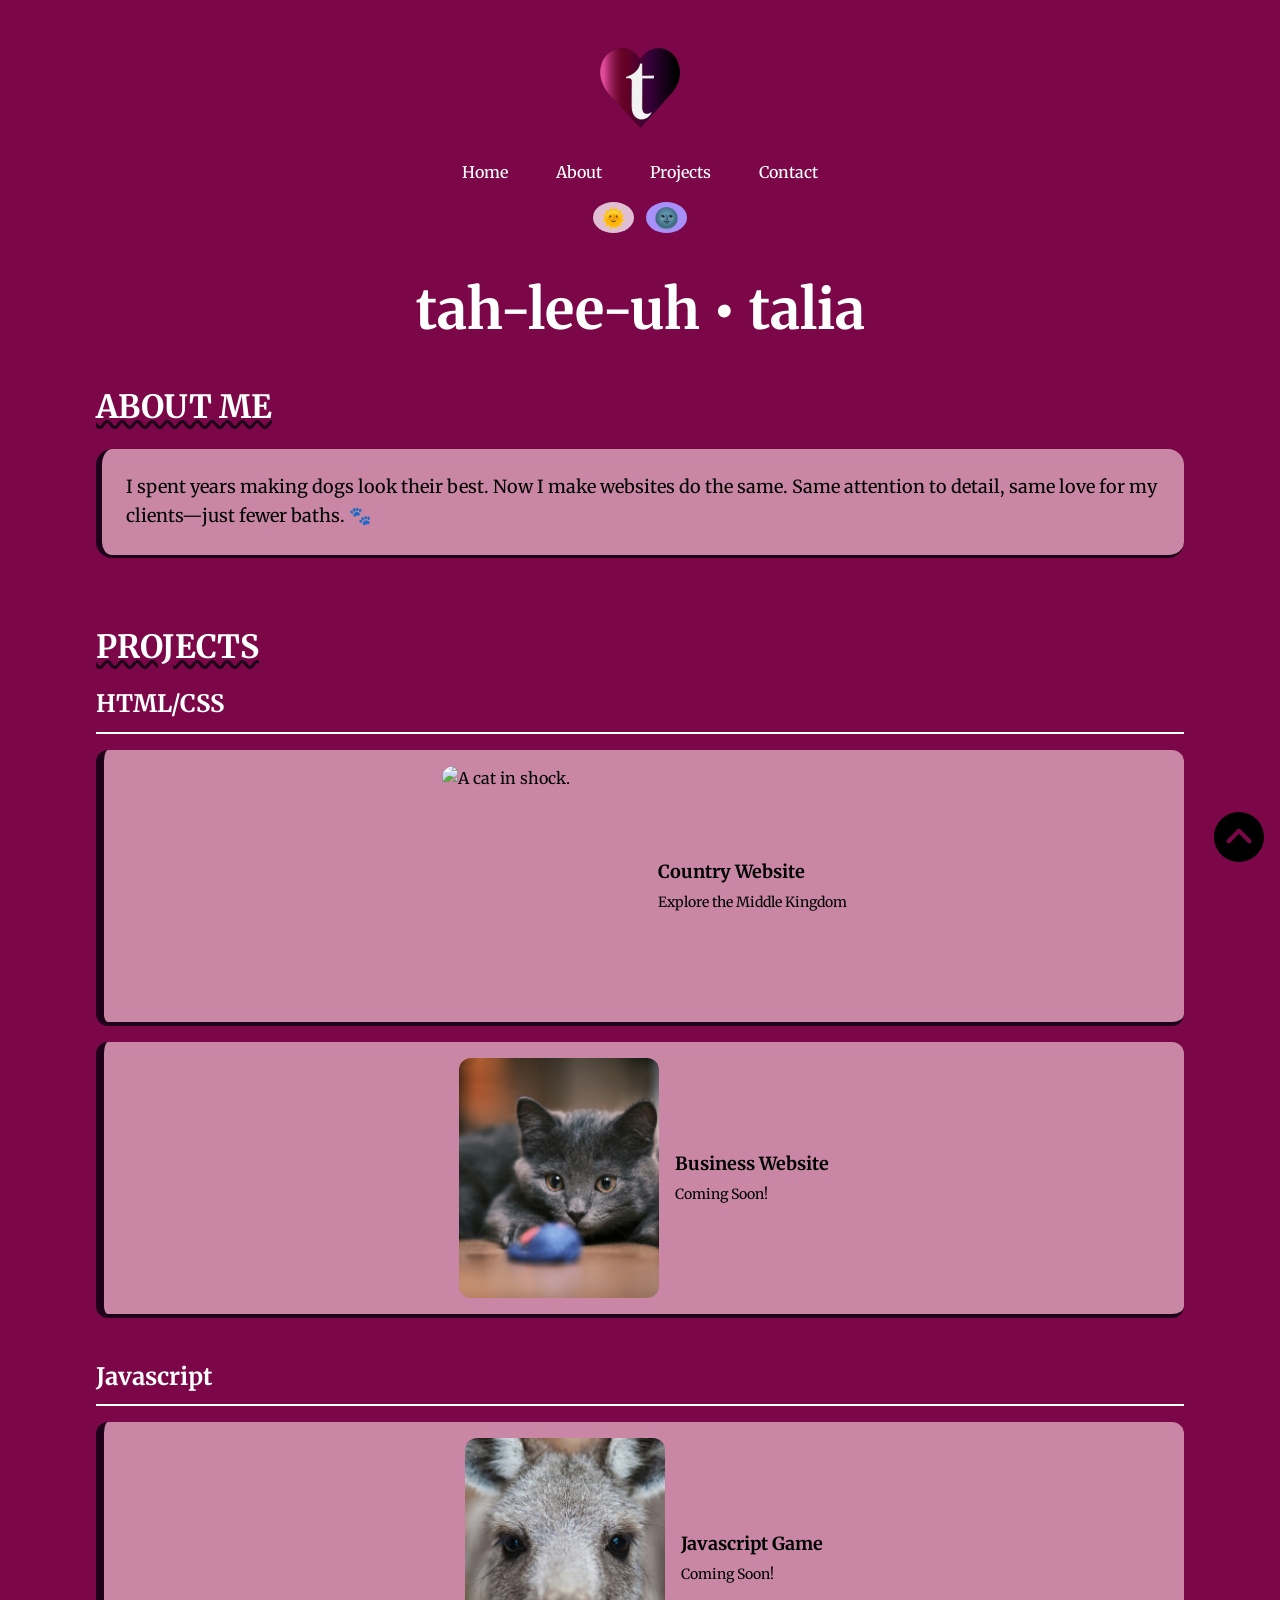
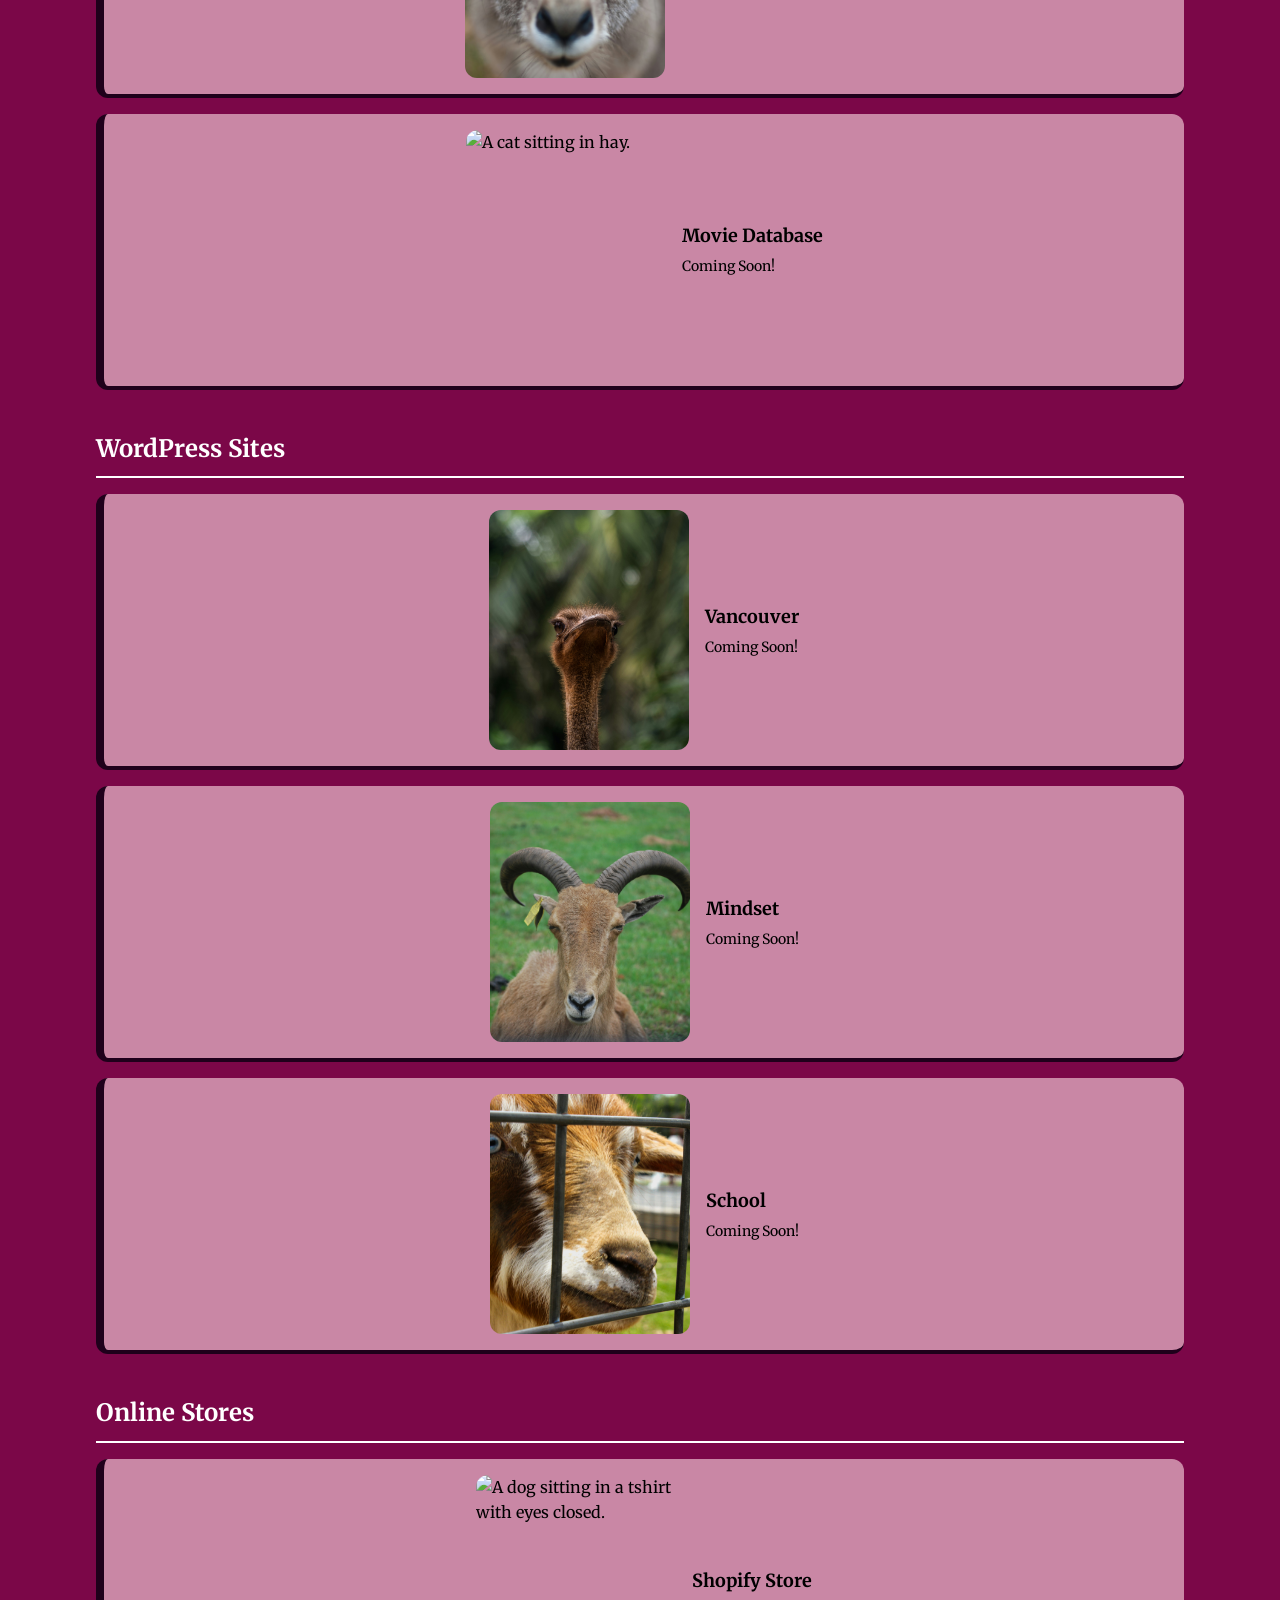
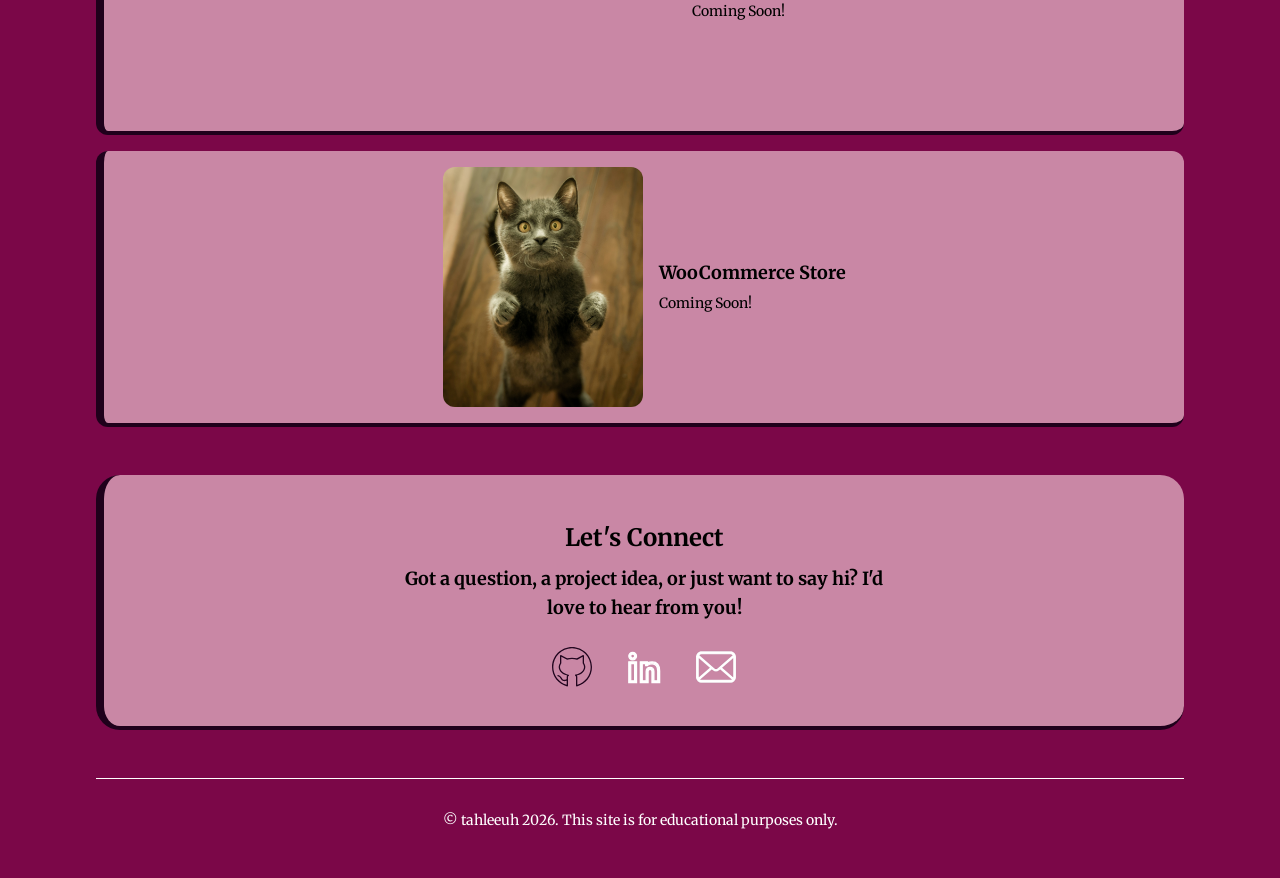
==== commit 5a247a9e: "Linked country website to landing page" ====
--- a/index.html
+++ b/index.html
@@ -17,8 +17,10 @@
   <body id="top">
     <header class="flexbox">
       <p>
-        <a href="https://tahleeuh.com" class="logo"><img src="images/logo.svg" alt="logo to website" />
-      </p></a>
+        <a href="https://tahleeuh.com" class="logo">
+          <img src="images/logo.svg" alt="logo to website" />
+        </a>
+      </p>
       <nav>
         <ul>
           <li><a href="index.html">Home</a></li>
@@ -62,7 +64,10 @@
         <div class="projects">
           <!-- Project 1 -->
           <h3>HTML/CSS</h3>
-          <a href="#" class="project-card-link">
+          <a
+            href="https://tahleeuh.com/country-website/"
+            class="project-card-link"
+          >
             <article class="projects-wrapper">
               <img
                 class="project-image"
@@ -71,7 +76,7 @@
               />
               <div class="project-title">
                 <h4>Country Website</h4>
-                <p class="project-date">Coming Soon!</p>
+                <p class="project-date">Explore the Middle Kingdom</p>
               </div>
             </article>
           </a>
@@ -246,17 +251,19 @@
       </section>
       <p>
         <a href="#top" class="back-to-top">
-          <img src="images/up-arrow-svgrepo-com.svg" 
-          alt="Circle with chevron"
-          width="50"
-          height="50"
-          data-light-src="images/up-arrow-svgrepo-com.svg"
-          data-dark-src="images/up-arrow-svgrepo-dark.svg">
+          <img
+            src="images/up-arrow-svgrepo-com.svg"
+            alt="Circle with chevron"
+            width="50"
+            height="50"
+            data-light-src="images/up-arrow-svgrepo-com.svg"
+            data-dark-src="images/up-arrow-svgrepo-dark.svg"
+          />
         </a>
       </p>
     </main>
     <footer>
-      <p>&copy; tahleeuh Portfolio 2026. No rights reserved.</p>
+      <p>&copy; tahleeuh 2026. This site is for educational purposes only.</p>
     </footer>
 
     <script src="scripts/javascript.js"></script>
--- a/styles/styles.css
+++ b/styles/styles.css
@@ -409,6 +409,17 @@
   .social-links {
     gap: 3rem;
   }
+
+  /* Back to top button */
+  .back-to-top {
+    opacity: 0;
+    visibility: hidden;
+  }
+
+  .back-to-top.show {
+    opacity: 1;
+    visibility: visible;
+  }
 }
 
 /* ------------------------------------------
